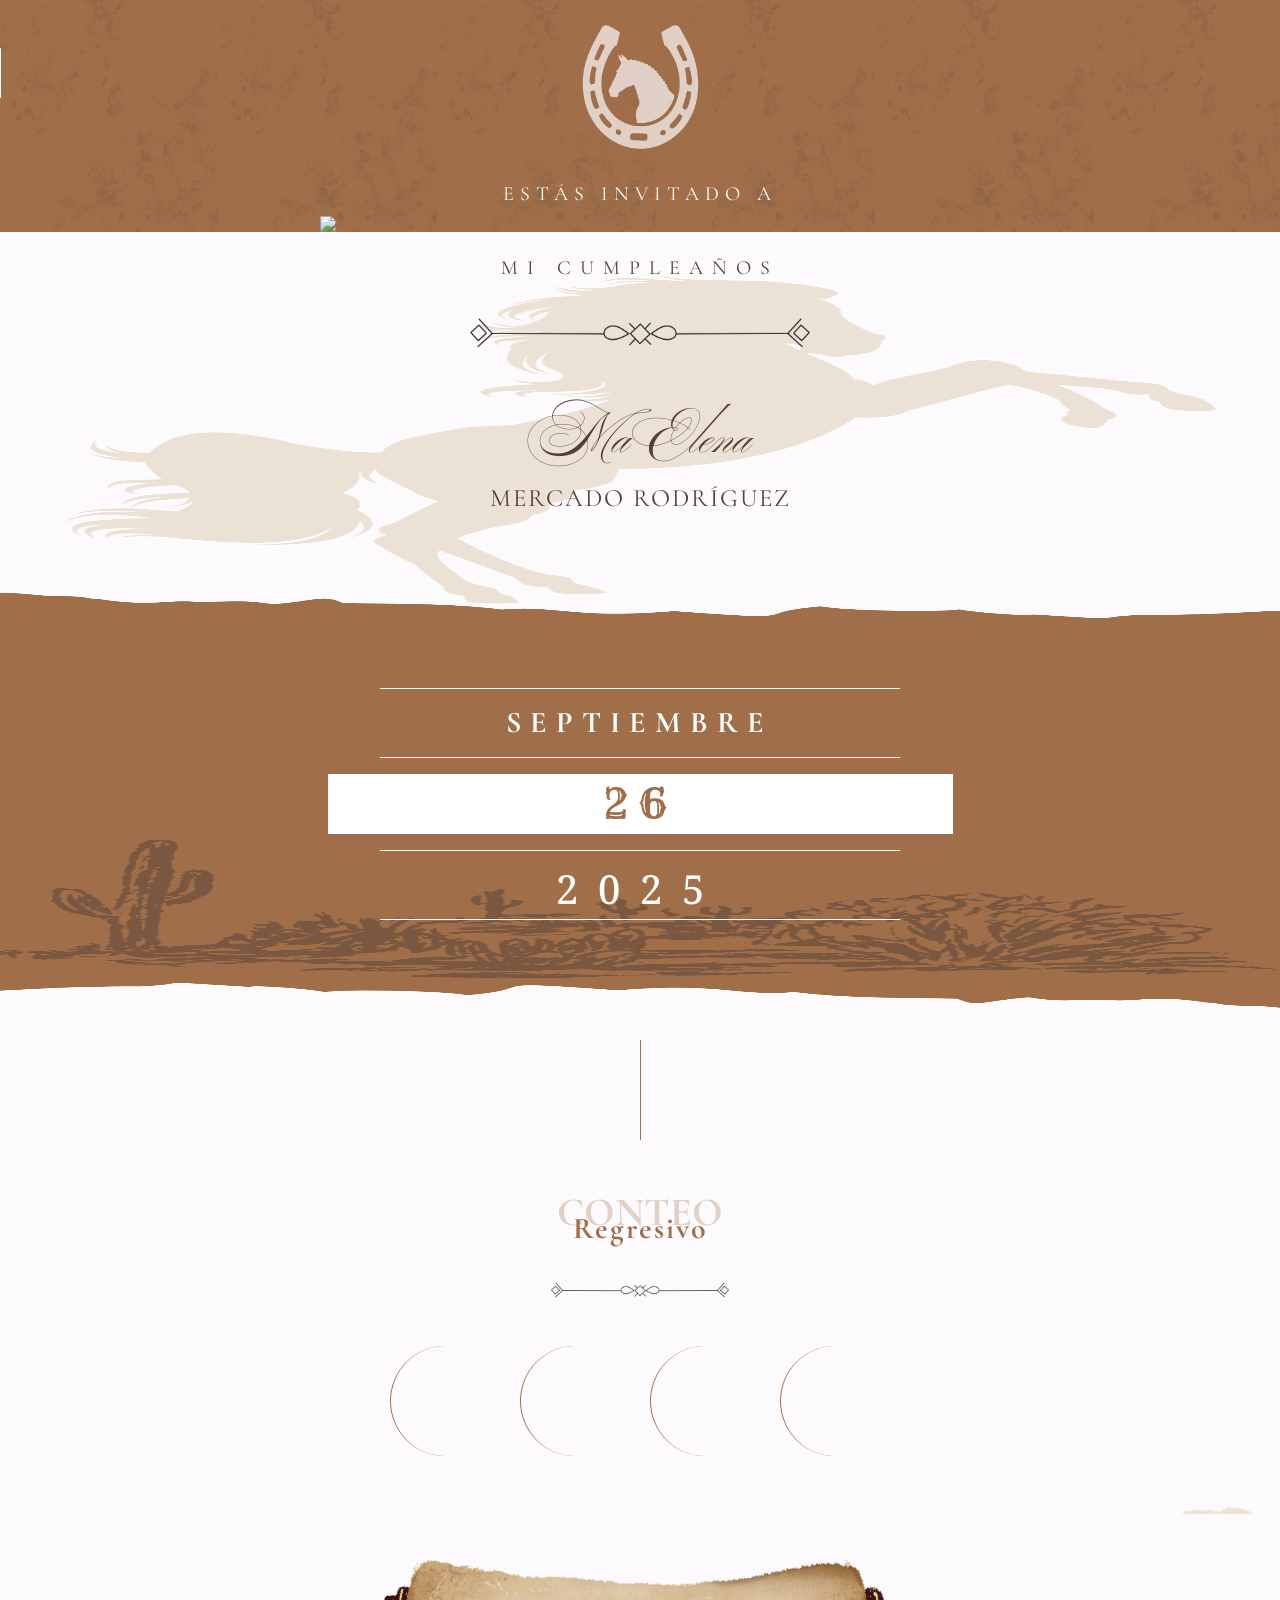
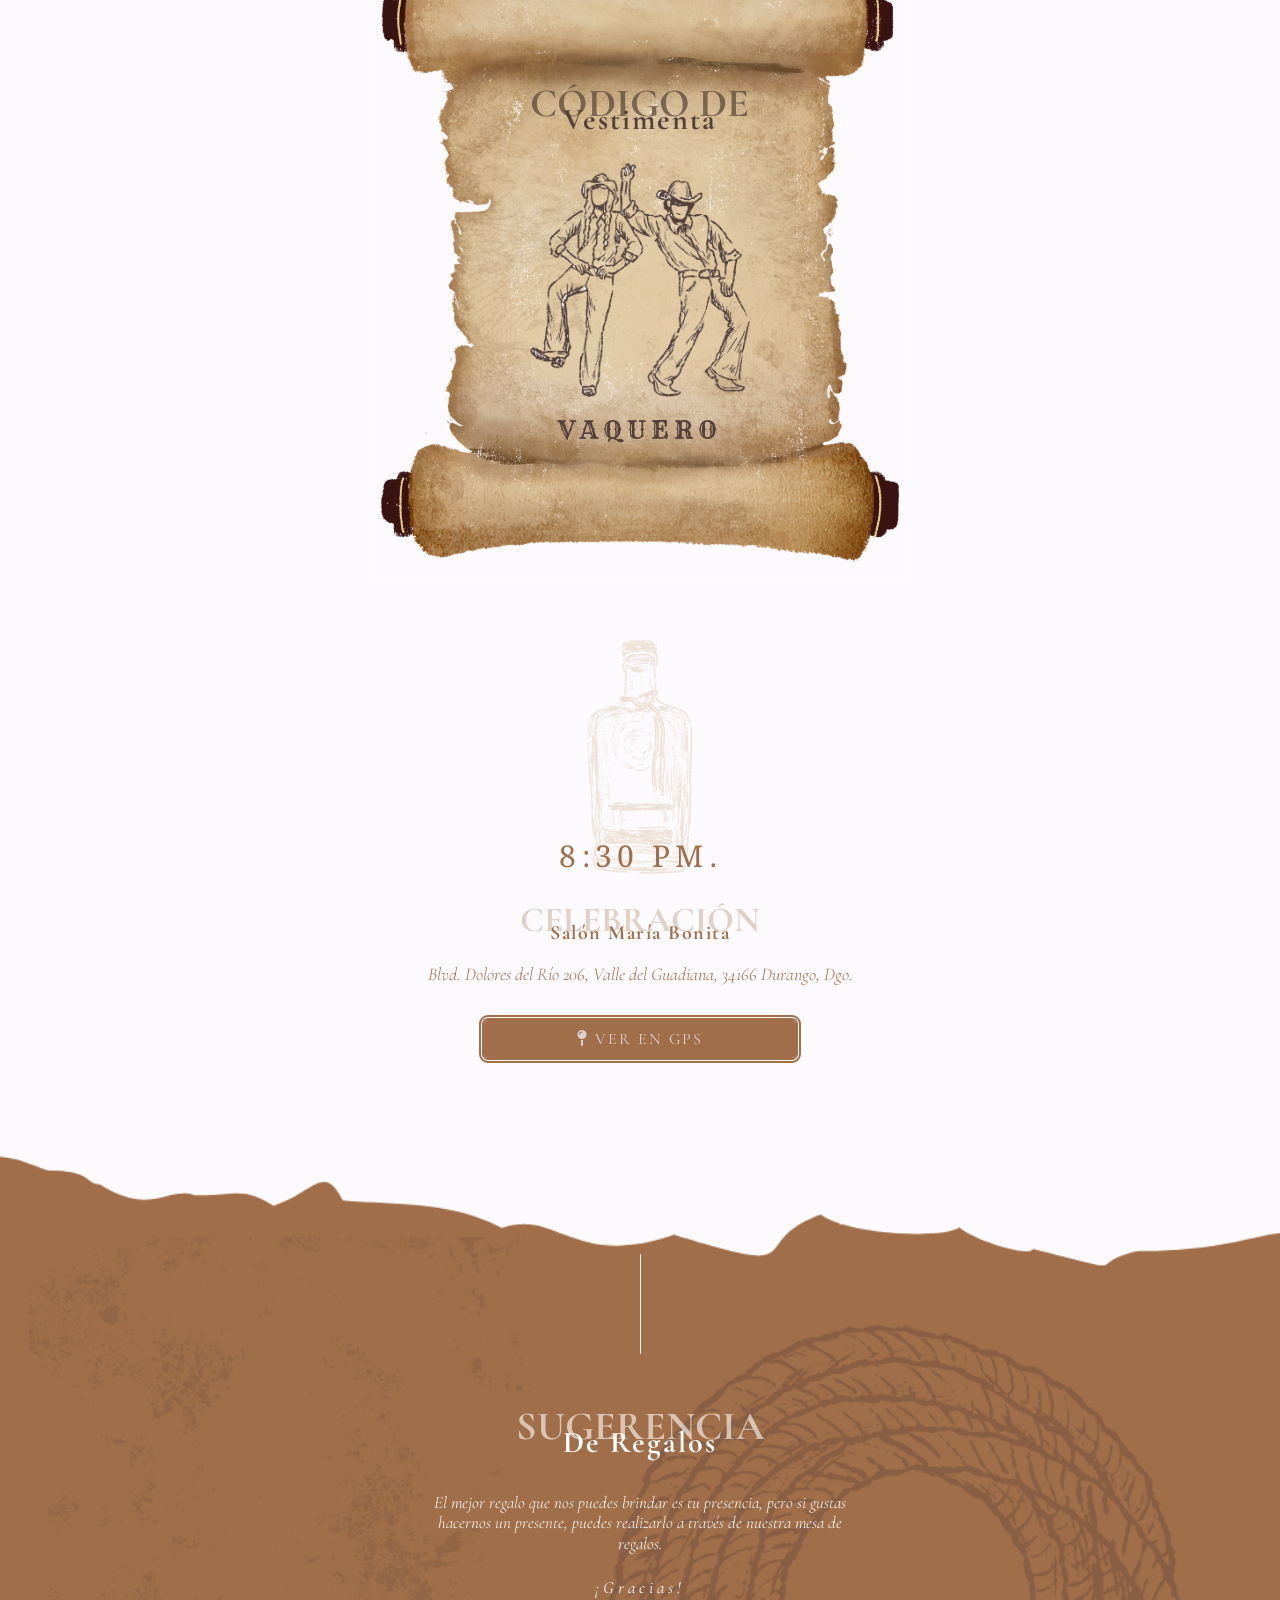
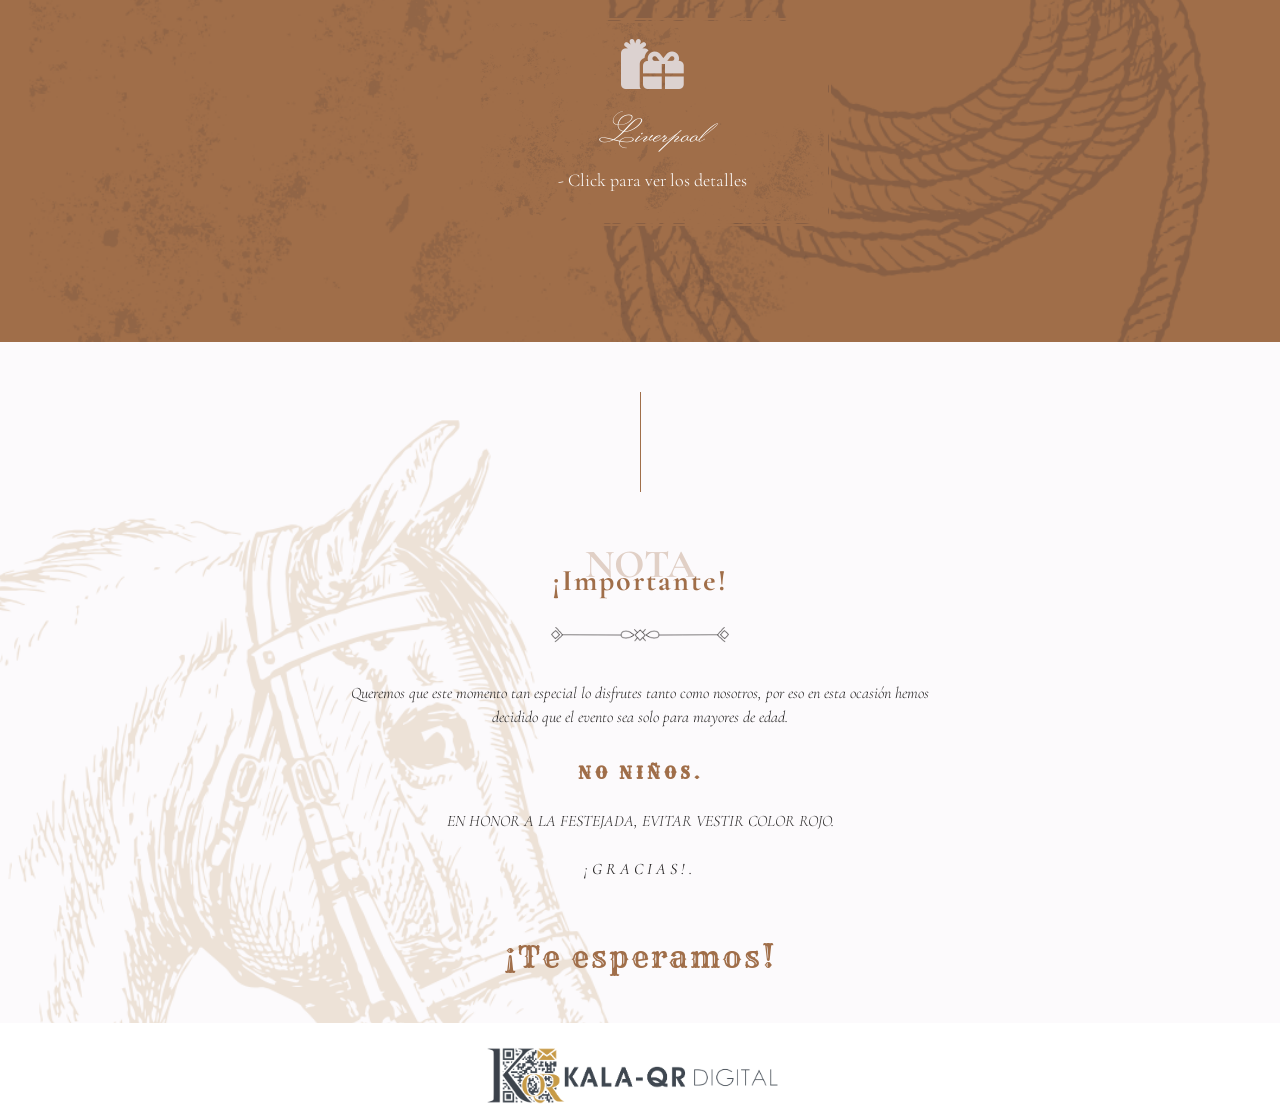
==== inicio.html @ 60b9a6ad "Add files via upload" ====
<!DOCTYPE html>
<html lang="en">
<head>
	<meta charset="UTF-8">
    <meta http-equiv="X-UA-Compatible" content="IE=edge">
    <meta name="viewport" content="width=device-width, initial-scale=1.0">
     <noscript>
            <meta http-equiv="refresh" content="60">
        </noscript>
        <meta name="description" content="Te invitamos a ser parte de este momento tan especial."/>
        <meta property="og:locale" content="es_ES"/>
        <meta property="og:type" content="website"/>
        <meta property="og:title" content="Ma Elena Mercado Rodríguez - ¡MI CUMPLEAÑOS!"/>
        <meta property="og:description" content="Te invitamos a ser parte de este momento tan especial."/>
        <meta property="og:url" content="https://mis-xv.github.io/demoLyaHernandez/inicio.html"/>
        <meta property="article:modified_time" content="2023-02-19T17:24:46+00:00"/>
        <meta property="og:image" content="https://mis-xv.github.io/demoLyaHernandez/img/portadaMensaje.jpg"/>
        <meta property="og:image:width" content="1080"/>
        <meta property="og:image:height" content="1080"/>
        <meta property="og:image:type" content="image/jpeg"/>
        
         <script type="application/ld+json" class="yoast-schema-graph">
            {
      "@context": "https://schema.org",
      "@graph": [
          {
              "@type": "Organization",
              "@id": "https://mis-xv.github.io/demoLyaHernandez/inicio.html/#/schema/Organization/1",
              "name": "Ma Elena Mercado Rodríguez - ¡MI CUMPLEAÑOS!",
              "url": "https://mis-xv.github.io/demoLyaHernandez/inicio.html",
              "sameAs": [
              ],
              "logo": {
                  "@type": "ImageObject",
                  "@id": "https://mis-xv.github.io/demoLyaHernandez/img/portadaMensaje.jpg",
                  "url": "https://mis-xv.github.io/demoLyaHernandez/img/portadaMensaje.jpg",
                  "contentUrl": "https://mis-xv.github.io/demoLyaHernandez/img/portadaMensaje.jpg",
                  "width": 1080,
                  "height": 1080,
                  "caption": "Example Image"
              },
              "image": {
                  "@id": "https://mis-xv.github.io/demoLyaHernandez/img/portadaMensaje.jpg"
              }
          },
          {
              "@type": "WebSite",
              "@id": "https://mis-xv.github.io/demoLyaHernandez/inicio.html/#/schema/WebSite/1",
              "url": "https://mis-xv.github.io/demoLyaHernandez/inicio.html",
              "name": "Ma Elena Mercado Rodríguez - ¡MI CUMPLEAÑOS!",
              "publisher": {
                  "@id": "https://mis-xv.github.io/demoLyaHernandez/inicio.html/#/schema/Organization/1"
              },
              "potentialAction": {
                  "@type": "SearchAction",
                  "target": "https://mis-xv.github.io/demoLyaHernandez/inicio.html/?s={search_term_string}",
                  "query-input": "required name=search_term_string"
              }
          },
          {
              "@type": "WebPage",
              "@id": "https://mis-xv.github.io/demoLyaHernandez/inicio.html",
              "url": "https://mis-xv.github.io/demoLyaHernandez/inicio.html",
              "inLanguage": "es",
              "name": "Example Page",
              "isPartOf": {
                  "@id": "https://mis-xv.github.io/demoLyaHernandez/inicio.html/#/schema/WebSite/1"
              },
              "about": {
                  "@id": "https://mis-xv.github.io/demoLyaHernandez/inicio.html/#/schema/Organization/1"
              },
              "datePublished": "2015-09-14T08:13:22+00:00",
              "dateModified": "2019-03-28T12:46:37+00:00",
              "description": "Te invitamos a ser parte de este momento tan especial."
          }
      ]
  }
        </script>

<link href="https://unpkg.com/aos@2.3.1/dist/aos.css" rel="stylesheet">
         <link rel="alternate" type="application/rss+xml" title=" &raquo; Feed" href="https://mis-xv.github.io/demoLyaHernandez/inicio.html/feed/"/>
        <link rel="alternate" type="application/rss+xml" title=" &raquo; Feed de los comentarios" href="https://mis-xv.github.io/demoLyaHernandez/inicio.html/comments/feed/"/>
<link rel="stylesheet" href="https://cdnjs.cloudflare.com/ajax/libs/font-awesome/6.4.0/css/all.min.css" integrity="sha512-iecdLmaskl7CVkqkXNQ/ZH/XLlvWZOJyj7Yy7tcenmpD1ypASozpmT/E0iPtmFIB46ZmdtAc9eNBvH0H/ZpiBw==" crossorigin="anonymous" referrerpolicy="no-referrer" />
    <link
        rel="stylesheet"
        href="https://cdn.jsdelivr.net/npm/swiper@9/swiper-bundle.min.css"
        />
    <script src="https://ajax.googleapis.com/ajax/libs/jquery/1.11.3/jquery.min.js"></script>
    <link rel="stylesheet" href="https://stackpath.bootstrapcdn.com/bootstrap/4.2.1/css/bootstrap.min.css" integrity="sha384-GJzZqFGwb1QTTN6wy59ffF1BuGJpLSa9DkKMp0DgiMDm4iYMj70gZWKYbI706tWS" crossorigin="anonymous">
    <link rel="stylesheet" href="css/demo001.css">
    <script src="js/scrollreveal.js"></script>
    <script src="https://kit.fontawesome.com/9b95a5c077.js" crossorigin="anonymous"></script>
    <link href="https://fonts.googleapis.com/css2?family=Atma:wght@300&family=Cormorant:wght@300&family=Galada&family=Katibeh&family=Meera+Inimai&family=Pinyon+Script&family=Rouge+Script&family=Waterfall&display=swap" rel="stylesheet">
    
<link href="https://fonts.googleapis.com/css2?family=Adamina&family=Anek+Kannada:wght@500&family=Cormorant+Garamond:wght@300;500&family=Crete+Round&family=Dancing+Script:wght@700&family=La+Belle+Aurore&family=Maitree:wght@500&family=Nunito+Sans&family=Sorts+Mill+Goudy&display=swap" rel="stylesheet">

<link href="https://fonts.googleapis.com/css2?family=Alata&family=Archivo&family=Fredoka+One&family=Headland+One&family=Paytone+One&family=Questrial&family=Qwitcher+Grypen:wght@700&family=Righteous&display=swap" rel="stylesheet">
<link href="https://fonts.googleapis.com/css2?family=Abril+Fatface&family=Arizonia&family=Cinzel+Decorative&family=Cormorant+Garamond:wght@500&family=Dancing+Script&family=EB+Garamond&family=Noto+Sans+Tagbanwa&family=Noto+Serif+Khojki:wght@700&family=Open+Sans:wght@300&family=Pacifico&display=swap" rel="stylesheet">
<link href="https://fonts.googleapis.com/css2?family=Anuphan&family=Mr+De+Haviland&family=Playfair+Display:ital@1&family=Prata&display=swap" rel="stylesheet">
<link href="https://fonts.googleapis.com/css2?family=Monsieur+La+Doulaise&family=Philosopher:ital,wght@0,400;0,700;1,400;1,700&display=swap" rel="stylesheet">
<link href="https://fonts.googleapis.com/css2?family=Monsieur+La+Doulaise&family=Mrs+Saint+Delafield&family=Philosopher:ital,wght@0,400;0,700;1,400;1,700&display=swap" rel="stylesheet">
<link href="https://fonts.googleapis.com/css2?family=Cormorant+Garamond:ital,wght@0,300;0,400;0,500;0,600;0,700;1,300;1,400;1,500;1,600;1,700&display=swap" rel="stylesheet">
<link href="https://fonts.googleapis.com/css2?family=Bodoni+Moda+SC:ital,opsz,wght@0,6..96,400..900;1,6..96,400..900&family=Noto+Serif+Display:ital,wght@0,100..900;1,100..900&family=Noto+Serif+JP:wght@200..900&family=Playfair+Display:ital,wght@0,400..900;1,400..900&display=swap" rel="stylesheet">
<link href="https://fonts.googleapis.com/css2?family=Allura&family=Ballet:opsz@16..72&family=Bodoni+Moda+SC:ital,opsz,wght@0,6..96,400..900;1,6..96,400..900&family=Libre+Baskerville:ital,wght@0,400;0,700;1,400&family=Monsieur+La+Doulaise&family=Noto+Serif+Display:ital,wght@0,100..900;1,100..900&family=Noto+Serif+JP:wght@200..900&family=Parisienne&family=Playfair+Display:ital,wght@0,400..900;1,400..900&family=Rubik+Mono+One&family=Russo+One&family=Sigmar&display=swap" rel="stylesheet">
<link href="https://fonts.googleapis.com/css2?family=Allura&family=Anton&family=Ballet:opsz@16..72&family=Bodoni+Moda+SC:ital,opsz,wght@0,6..96,400..900;1,6..96,400..900&family=Esteban&family=Kapakana:wght@300..400&family=Libre+Baskerville:ital,wght@0,400;0,700;1,400&family=Monsieur+La+Doulaise&family=Montserrat+Alternates:ital,wght@0,100;0,200;0,300;0,400;0,500;0,600;0,700;0,800;0,900;1,100;1,200;1,300;1,400;1,500;1,600;1,700;1,800;1,900&family=Montserrat:ital,wght@0,100..900;1,100..900&family=Nothing+You+Could+Do&family=Noto+Serif+Display:ital,wght@0,100..900;1,100..900&family=Noto+Serif+JP:wght@200..900&family=Parisienne&family=Playfair+Display:ital,wght@0,400..900;1,400..900&family=Playfair:ital,opsz,wght@0,5..1200,300..900;1,5..1200,300..900&family=Rubik+Mono+One&family=Russo+One&family=Rye&family=Sigmar&family=WindSong:wght@400;500&display=swap" rel="stylesheet">


   
<script>
  
</script>

	<title>Ma Elena Mercado Rodríguez - ¡MI CUMPLEAÑOS!</title>
	 <link rel="shortcut icon" href="img/CODIGO LOGOTIPO.png"/>
</head>
<!--<body>
    <div class="row justify-content-center">
    <h1 class='desactivado col-11 text-center' ><li class='mr-1 far fa-times-circle'></li>DESACTIVADO TEMPORALMENTE<li class='ml-1 far fa-tired'></li>
        </h1> 
</div>-->
<body translate="no" style="" >
<!--<div class="loader_bg">
    <div class="loader"><img class="col-12 col-lg-9" src="img/xv.png"></div>
     <div class="progress">
        <div class="loading-bar indeterminate" ng-style="{'background-color': view.code.color1 || view.color1}"></div>
    </div>
</div>-->


 <div class="row justify-content-center" style="margin:0 auto; background-size: contain; background-repeat: repeat; background-image: url(img/fondo10.png);  position: relative;" id="nombres2">
                        <div class="vl mt-5"></div>
                           <div class="row justify-content-center" style="margin:0 auto;">
                        <img class="text-center col-3 col-md-2 mt-3 mb-0 ornamenta" style="opacity:.7" src="img/icono.png" > 
                    </div>
                        <h4 class='nuestraBoda col-12 col-lg-12 mt-4 text-center text-white' style="letter-spacing:6px" id="barraFria"><b>ESTÁS INVITADO A </b></h4>
        
    </div>   
<img class="nombres2" id="" style="margin-top: -90px; z-index: 99999999;" src="img/portada19.png" >

<div class="portada"  style="background-size: 100% 100%; background-repeat: repeat; background-image: url(img/fondo9.png);  position: relative; height: 400px;">
    
    <div class="container"  >
                    <div class="row justify-content-center" style="margin: 0 auto" >
                        <h4 class='nuestraBoda col-12 col-lg-12 mt-4 mb-0 text-center' id="barraFria" style="color:#544038"><b>MI CUMPLEAÑOS </b></h4>
                        <div class="text-center "> 
        <img class="text-center col-6 col-md-4 mt-3 mb-4 ornamenta" src="img/ornamenta.png" > 
    </div>
                         <h5 class='nombres col-12 col-lg-5 text-center' style="margin-top: 10px; letter-spacing: 0px; color: #544038;">Ma Elena</h5>
                         <h4 class='nuestraBoda col-12 col-lg-12 mt-2 mb-5 text-center' id="barraFria" style="color:#544038; font-size: 25px; letter-spacing: 2px; font-weight: 700<;"><b>MERCADO RODRÍGUEZ </b></h4>
                     </div>
                         </div> 
                </div>     <!-- <h5 class='nombres col-lg-12 text-center' >Lya Hernández</h5> -->
                         
                     
              

                   
        

       
        
<section class="cuando col-12 mb-0" style="background-size: 100% 100%; background-repeat: no-repeat; background-image: url(img/fondo6.png);  position: relative; margin-top: -40px; " > 
  
<!--<h3 class='estasinvitado col-12 col-lg-12 mt-0 mb-2 text-center'>¡Estás Invitado!</h3> -->
<br>
        
        
         <br><br>

           <div class="row justify-content-center" style="margin:0 auto;">
                        <h5 class='mes col-10 col-md-5  mt-4 text-center' >SEPTIEMBRE</h5> 
                    </div>
                    <div class="row justify-content-center" style="margin:0 auto;">
                            <h5 class='dia col-11 col-md-6 mt-2 text-center' style="color:#a06e49" data-target="26" >26</h5>
                    </div> 
                    <div class="row justify-content-center" style="margin:0 auto;">
                        <h5 class='año col-10 col-md-5 mt-2 mb-5 text-center' >2025</h5>

          
</div>
         <br><br>
<!--<div class="row justify-content-center mt-5 sticky-top" style="margin:0 auto;">
            <div class="playpause mb-0 mt-0 " onclick="PlayAudio()"  >
                <div class="button" ></div>

            </div>  
            <audio id="musica1" volume="80" loop> 
                <source src="musica/musica.mp3" type="audio/mpeg">
            </audio>
        </div>     -->
     </section>
     <section class="cuando col-12 mb-0" style="background-size: 100%; background-repeat: no-repeat; background-image: url(img/fondo12.png);  position: relative; margin-top: 0px;" >    
         <div class="row justify-content-center" style="margin: 0 auto;">
                         <div class="vl2 mt-4"></div>
         <h5 class='dondeyCuando2  col-lg-12 mt-5 text-center ' >CONTEO</h5> 
         <h5 class='dondeyCuando  col-lg-12 text-center mt-0' >Regresivo</h5>
     </div>
        
         
    
      
        <div class="text-center "> 
        <img class="text-center col-4 col-md-2 mt-3 mb-4 ornamenta" src="img/ornamenta.png" > 
    </div>

    
        <div class="row justify-content-center" style="margin: 0 auto;"> 
        <div class="col-12 text-center mb-5" id="cuenta"></div> 
        
    </div>
      
        
</section>



 <div class="container col-11 col-md-5 evitarDress mb-5"   > 
 <br><br> <br><br>
        <div class="row justify-content-center" style="margin: 0 auto;"> 
        
            <h5 class='dondeyCuando2  col-lg-12 mt-5 text-center' style="opacity:.7; color: #544038;" >CÓDIGO DE</h5> 
            <h5 class='dondeyCuando  col-lg-12 text-center mt-0 'style="color: #544038;"  >Vestimenta</h5>

             <img class="codigo col-8 col-md-6 mt-2" style="" src="img/vestimenta2.png" > 
       <h5 class='formal col-7 col-lg-12 mt-2 mb-5 text-center' >VAQUERO</h5>
          
    </div>
</div>





<div class="invitado col-12 mb-0 mt-0" style=""> 
    
     
        
       <!-- <div class="row justify-content-center mt-5" style="width:100%; margin:0 auto;"> 

                         <div class="linea2 col-3">&nbsp;</div>
                         <h5 class='dondeyCuando ' >¿Dónde?</h5> 
                         <div class="linea2 col-3">&nbsp;</div>
                     </div>
                     <div class="text-center "> 
        <img class="text-center col-4 col-md-4 mt-2 mb-4" src="img/ornamenta.png" > 
    </div>
        <div class="row justify-content-center mt-4" style="margin: 0 auto;">

                <img class="col-4 col-md-2" id="" style="opacity: .4; margin-bottom: -40px;" src="img/ceremonia.png" > 
                <p class='hora col-12 col-lg-12 mt-2 text-center' >6:00 PM.</p>
         <h5 class='dondeycuandotitulo  col-lg-12 mt-4 text-center ' >CEREMONIA </h5> 
         <h5 class='lugar  col-lg-12 text-center mt-0' >Catedral Basílica Menor</h5>
         <p class='textodondeycuando col-10 col-lg-12 mt-2 mb-4 text-center' >Av. 20 de Noviembre s/n, Zona Centro, 34000 Durango, Dgo.</p>  
          <a href="https://maps.app.goo.gl/rsuniPLtvFZzrE9o9?g_st=iw" class="btn mt-2 col-6 col-md-3 mb-5"><i class="fa fa-map-pin"></i> VER EN GPS</a> 
     </div>-->

     <div class="row justify-content-center mt-0" style="margin: 0 auto;">

                <img class="col-6 col-md-2" id="" style="margin-bottom: -60px;" src="img/recepcion.png" > 
                <p class='hora col-12 col-lg-12 mt-2 text-center' >8:30 PM.</p>
         <h5 class='dondeycuandotitulo  col-lg-12 mt-4 text-center ' >CELEBRACIÓN </h5> 
         <h5 class='lugar  col-lg-12 text-center mt-0' >Salón María Bonita</h5>
         <p class='textodondeycuando col-10 col-lg-12 mt-2 mb-4 text-center' >Blvd. Dolores del Río 206, Valle del Guadiana, 34166 Durango, Dgo.</p>  
             <a href="https://maps.app.goo.gl/oNBQvEkYQNWNryfM7?g_st=ic" class="btn mt-2 col-6 col-md-3 mb-5"><i class="fa fa-map-pin"></i> VER EN GPS</a>  
     </div>

<br><br>
        

       
</div>


 
    <section class="cuando col-12 mb-0 " style="background-size: cover; background-repeat: repeat; background-image: url(img/fondo7.png);  position: relative;" > 
        
<div class="row justify-content-center mt-0" style="margin: 0 auto;">
                         <div class="vl3 text-white" style="margin-top: 100px; color: white;"></div>
         <h5 class='dondeyCuando2  col-lg-12 mt-5 text-center text-white' style="opacity:.6" >SUGERENCIA </h5> 
         <h5 class='dondeyCuando  col-lg-12 text-center mt-0 text-white' >De Regalos</h5>
     
        </div>
    


<section class="cuando col-12 mb-0 " style="background-color:transparent;" > 
<div class="row justify-content-center mt-0" style="margin: 0 auto;">
    <div class="row justify-content-center" style="margin:0 auto;">
    <h2 class="respetuosamente col-11 col-md-6 mt-4 text-center text-white" id="regalos">El mejor regalo que nos puedes brindar es tu presencia, pero si gustas hacernos un presente, puedes realizarlo a través de nuestra mesa de regalos.</h2>
</div>

    <h2 class="respetuosamente col-12 col-lg-12 mt-3 text-center mb-4 text-white" style="letter-spacing: 4px;"><b>¡Gracias!</b></h2>


    <div class="card mt-0 mt-md-0 ml-md-4 mb-5">
        <div class="front">
            <div class="row justify-content-center" style="margin:0 auto;" id="regalos">
                <p id="amazonliverpool" style="font-size: 50px; color:#dcd2d0;" class="text-center mt-0 col-12"><i class="fas fa-gifts"></i></p> 
                <h5 class='col-12 col-md-12 text-center mt-0' style="color:#fff;  font-family: 'Monsieur La Doulaise', cursive; font-weight: 400; font-style: normal; margin-top:10px; font-size:30px">Liverpool</h5>   
        
                <h5 class=' col-12 col-md-12 mt-0 text-center mb-4' style="color:#fff; font-family: 'Cormorant Garamond', serif; font-weight: 300; font-style: normal; font-size:18px;"  >- Click para ver los detalles</h5>
            </div>
        </div>
        <div class="back">
             <div class="row justify-content-center" style="margin:0 auto;" id="regalos">
               <h5 class=' col-12 col-md-12  text-center mt-4' style="color:#745660; font-family: 'Arapey', serif; 
  font-style: normal; font-size:20px; letter-spacing: 2px;"  >Código: 51963395</h5>
               <h5 class=' col-12 col-md-12 mt-0 text-center mb-4' style="color:#000; font-family: 'Cormorant Garamond', serif; font-weight: 300; font-style: normal; font-size:17px;"  >- Da click en el siguiente botón para ver las sugerencias de regalos.</h5>
               <a href="https://mesaderegalos.liverpool.com.mx/milistaderegalos/51963395" class="btnComoLlegar btn-dark col-8 mb-4" style="letter-spacing: 2px;">VER REGALOS</a>
            </div>
        </div>
    </div>

    

</div>
       <br><br><br>
 </section>
</section>
                    


       
<section class="cuando col-12 mb-0 "style="background-size: cover; background-repeat: repeat; background-image: url(img/fondo15.png);  position: relative; margin-top: -50px; z-index: -999;"> 
    <div class="row justify-content-center mt-0" style="margin: 0 auto;">
                         <div class="vl2" style="margin-top: 100px;"></div>
         <h5 class='dondeyCuando2  col-lg-12 mt-5 text-center ' >NOTA </h5> 
         <h5 class='dondeyCuando  col-lg-12 text-center mt-0 ' >¡Importante!</h5>
      <div class="text-center "> 
        <img class="text-center col-4 col-md-2 mt-2 mb-4" src="img/ornamenta.png" > 
    </div>
</div>



        <div class="row justify-content-center mt-0" style="margin: 0 auto;">
            <div class="row justify-content-center" style="margin:0 auto;">
         <p class='tespero col-11 col-md-6 mt-0 mb-4 text-center' style="font-size: 16px; color:#252323; font-family: 'Cormorant Garamond', serif; font-weight: 300;
  font-style: italic;">Queremos que este momento tan especial lo disfrutes tanto como nosotros, por eso en esta ocasión hemos decidido que el evento sea solo para mayores de edad.</p> 
         <p class='tespero col-12 col-lg-12 mt-2 mb-4 text-center' style="font-size: 30px; letter-spacing: 4px; font-size: 16px; color:#a06e49; font-family: 'Rye', serif; font-weight: 400; font-style: normal;"><b>NO NIÑOS.</b></p> 

  <p class='tespero col-11 col-md-6 mt-0 mb-4 text-center' style="font-size: 16px; color:#252323; font-family: 'Cormorant Garamond', serif; font-weight: 300;
  font-style: italic;">EN HONOR A LA FESTEJADA, EVITAR VESTIR COLOR ROJO.</p>
  <p class='tespero col-12 col-lg-12 mt-0 mb-5 text-center' style="font-size: 20px; letter-spacing: 4px; font-size: 16px; color:#252323; font-family: 'Cormorant Garamond', serif; font-weight: 300;
  font-style: italic;"><b>¡GRACIAS!.</b></p>
  <h4 class='dondeyCuando col-12 col-lg-12 text-center mb-5' style="font-family: 'Rye', serif; font-weight: 400; font-style: normal;">¡Te esperamos!</h4> <br><br>    
       <!--  <h5 class='col-11 col-lg-12 mt-4 mb-4 text-center' style="color:#000; letter-spacing: 3px; font-family: 'Cormorant Garamond', serif;"><i class="bi bi-bank" style="color:#000;" ></i>ESTE ES TU PASE DE ENTRADA</h5> -->
     </div>   
   <!--<h6 class='familiaboleto col-11 text-center col-md-7' >Invitación para:</h6> 
    <div class="container col-9 col-md-6 boletos mb-4"  style="background-color:#fff; margin-top:-7px;"> 
        <div class="justify-content-center mb-2"><br>
          
            <!--<h5 class='apellidos col-12 col-lg-12 mt-3 text-center' >XXXXXXXX</h5>-->
           <!-- <i class=" fa fa-group mr-2" style="color:#745660; font-size:60px; opacity: .1;" ></i>
            <h4 class='invitacionpara col-12 col-lg-12 text-center' >4 PERSONAS</h4>
            <!--<h5 class='numMesa col-12 col-lg-12 mt-4 text-center' >Número de mesa:</h5> 
              <h5 class='numeroPerMes col-12 col-lg-12 mt-2 text-center' >10</h5>-->
           <!-- <i class=" mb-2 fas fa-ticket-alt mt-4 mb-4" style="font-size: 30px; color:#745660"></i>
                <div class="text-center "> -->
        
    </div>
        </div>
    
</div></div>
    <!--<div class="row justify-content-center" style="margin:0 auto;">
            <h2 class="respetuosamente col-9 col-md-4 mt-4 mb-5 text-center" >Respetuosamente te pedimos no invitar a personas que no son parte de los boletos asignados ¡Gracias!</h2><br><br>-->
</div>
</section>
<!--<section class="cuando col-12 mb-0 " style="background-size: 100%; background-repeat: repeat; background-image: url(img/fondo16.png);  position: relative;" > 
<div class="row justify-content-center" style="margin:0 auto;">
    <p id="icono mt-5" style="font-size: 70px; color:#a06e49; opacity: .2; margin-bottom: -45px; "><i class="fas fa-calendar-check"></i></p>
    </div> 
      <div class="row justify-content-center " style="width:100%; margin:0 auto;"> 

                         <div class="linea col-2">&nbsp;</div>
                         <h5 class='dondeyCuando' style=" font-family: 'Rye', serif; font-weight: 400; font-style: normal;" >RSVP</h5> 
                         <div class="linea col-2">&nbsp;</div>
                    
                    <div class="text-center "> 
                            <img class="text-center col-5 col-md-2 mt-3 mb-4 ornamenta" src="img/ornamenta.png" > 
                     </div>
    </div>

<div class="row justify-content-center" style="margin:0 auto;">
<h2 class="respetuosamente col-11 col-md-6 mt-3 text-center">Nos gustaría pudieras asistir y compartir con nosotros este día tan especial. Te rogamos nos pudieras confirmar tu asistencia antes del <b>15 DE ABRIL DE 2026 </b>y apoyarnos con tu nombre para asignar tus lugares.</h2>
</div>
</div>  
 <div class="row justify-content-center " style="margin: 0 auto">  
<br>

<p id="whatsllamada" class='textoasistencia col-5 col-md-4 mb-0 mt-2 ml-1 text-center mt-5' style="font-size: 17px; color:#fff; font-family: 'Cormorant Garamond', serif; font-optical-sizing: auto;
  font-weight: 300; letter-spacing:1px; font-weight: 600; height: 40px; background-color:#a06e49; display: flex;
  align-items: center; justify-content: center; border-radius: 20px 20px 0px 0 ;">Por WhatsApp<p>

    <h4 class='textodondeycuando2 col-9 col-md-8 text-center' style="font-size: 20px; color:#544038; font-family: 'Cormorant Garamond', serif; font-optical-sizing: auto;
  font-weight: 300; letter-spacing:1px; font-weight: 600; height: 70px; background-color:#fff; display: flex;
  align-items: center; justify-content: center; border-radius: 20px 0px 20px 0px ; -webkit-box-shadow: 24px 0px 23px 3px rgba(0,0,0,0.16); -moz-box-shadow: 24px 0px 23px 3px rgba(0,0,0,0.16); box-shadow: 24px 0px 23px 3px rgba(0,0,0,0.16); text-decoration:none;" ><i class="fa fa-whatsapp mr-2"></i>(618) 203 7550</h4>
   </div>
    <div class=" logos1 row justify-content-center align-items-center mb-3 " style="margin:0 auto" > 
            <a  href="https://wa.me//526182037550?text=¡Hola!%20Gracias%20por%20la%20invitación.%20Confirmo%20mi%20asistencia%20para%20la%20fiesta.%20&#128513;" class="btnWhatsNovios text-center align-items-center col-6 col-md-5" style="">CONFIRMAR</a> 
    </div>
    
<div class="row justify-content-center " style="margin: 0 auto"> 
<p id="whatsllamada" class='textoasistencia col-5 col-md-4 mb-0 mt-2 ml-1 text-center mt-5' style="font-size: 17px; color:#fff; font-family: 'Cormorant Garamond', serif; font-optical-sizing: auto;
  font-weight: 300; letter-spacing:1px; font-weight: 600; height: 40px; background-color:#a06e49; display: flex;
  align-items: center; justify-content: center; border-radius: 20px 20px 0px 0 ;">Por Llamada<p>
     <h4 class='textodondeycuando2 col-9 col-md-8 text-center' style="font-size: 20px; color:#544038; font-family: 'Cormorant Garamond', serif; font-optical-sizing: auto;
  font-weight: 300; letter-spacing:1px; font-weight: 600; height: 70px; background-color:#fff; display: flex;
  align-items: center; justify-content: center; border-radius: 20px 0px 20px 0px ; -webkit-box-shadow: 24px 0px 23px 3px rgba(0,0,0,0.16); -moz-box-shadow: 24px 0px 23px 3px rgba(0,0,0,0.16); box-shadow: 24px 0px 23px 3px rgba(0,0,0,0.16); text-decoration:none;"><i class="fas fa-phone-alt mr-2"></i>(618) 203 7550</h4>
  </div>
   <div class=" logos1 row justify-content-center align-items-center mb-3 " style="margin: 0 auto"> 
            <a  href="tel:6182037550" class="btnWhatsNovios text-center align-items-center col-6 col-md-5" style="">LLAMAR</a> 
    </div>
   

  
  <!--<h2 class="respetuosamente col-12 col-lg-12 mt-5 mb-5 text-center" style="font-size: 23px; color:#000;  font-family: 'Cormorant Garamond', serif;">Recuerda que para accesar al evento deberás mostrar tu invitación digital y mencionar tu nombre de invitado.</h2>-->
 <!--<p class='textoasistencia col-12 col-lg-12 mb-4 mt-4 text-center text-dark' >¿Dudas sobre nuestro evento? Puedes pedir información a través de nuesto chat de WhatsApp.<p> 
         <div class=" logos1 row justify-content-center align-items-center mb-5" style="margin:0 auto;" > 
            <a href="https://wa.me//526181797339?text=¡Hola!%20Tengo%20una%20duda%20sobre%20el%20evento.&#128513" class="btnWhats text-center align-items-center col-6 col-md-3" style="border-color: #25D366; border-width:4px; border-radius: 7px"><b><i class="fa fa-whatsapp mr-1"></b></i> WhatsApp</a> 
    </div>  <br>

</b></a>

    <h4 class='dondeyCuando col-12 col-lg-12 text-center ' >¡Te esperamos!</h4> <br><br>  
     </div></p></p></section> --->
<div class="row justify-content-center" style="background-color: white">
               
                            
                 <img class="col-8 col-lg-3 mb-3 mt-4" src="img/logotipoConCodigo.png">     
        </div> 
        
    <a href="javascript:void(0);" id="scroll" title="Scroll to Top" style="display: none; z-index:9999">Top<span></span></a>
</a> 

   <div id="particles-js"></div>

    <script src="js/particles.min.js"></script>
   
               
    </script>



	<!-- JavaScript -->
    <script src="https://code.jquery.com/jquery-3.3.1.slim.min.js" integrity="sha384-q8i/X+965DzO0rT7abK41JStQIAqVgRVzpbzo5smXKp4YfRvH+8abtTE1Pi6jizo" crossorigin="anonymous"></script>
    <script src="https://cdnjs.cloudflare.com/ajax/libs/popper.js/1.14.6/umd/popper.min.js" integrity="sha384-wHAiFfRlMFy6i5SRaxvfOCifBUQy1xHdJ/yoi7FRNXMRBu5WHdZYu1hA6ZOblgut" crossorigin="anonymous"></script>
	<script src="https://stackpath.bootstrapcdn.com/bootstrap/4.2.1/js/bootstrap.min.js" integrity="sha384-B0UglyR+jN6CkvvICOB2joaf5I4l3gm9GU6Hc1og6Ls7i6U/mkkaduKaBhlAXv9k" crossorigin="anonymous"></script>
    <script src="js/demo001.js"></script>
    <script src="https://ajax.googleapis.com/ajax/libs/jquery/1.11.3/jquery.min.js"></script>
    <script src="js/simplyCountdown.min.js"></script>
    <script src="js/countdown.js"></script>
  <script src="//maps.googleapis.com/maps/api/js"></script>
  <script src="js/script.js"></script>
  <script src="https://cdn.jsdelivr.net/npm/swiper@9/swiper-bundle.min.js"></script>
  <script src="https://unpkg.com/aos@2.3.1/dist/aos.js"></script>

    <script>
      
    </script>
    <script>
        var swiper = new Swiper(".mySwiper", {
            effect: "coverflow",
            grabCursor: true,
            centeredSlides: true,
            slidesPerView: "auto",
            loop: true,
            coverflowEffect: {
                depth:800,
                modifer:1,
                slidesShadows:true,
                rotate:0,
                stretch:0
            }
        }) 
    </script>

<script>
    // Detectar el scroll y cambiar clases al <body>
    window.addEventListener('scroll', () => {
      const scrollY = window.scrollY;
      document.body.classList.remove('scroll-1', 'scroll-2', 'scroll-3');

      if (scrollY > 100 && scrollY <= 300) {
        document.body.classList.add('scroll-1');
      } else if (scrollY > 300 && scrollY <= 600) {
        document.body.classList.add('scroll-2');
      } else if (scrollY > 600) {
        document.body.classList.add('scroll-3');
      }
    });
  </script>

<script>

     function bloquear(){
         nombre = document.getElementById("nombres").value;
         apellidos = document.getElementById("telefono").value;
         mensaje = document.getElementById("mensaje").value;
        //la condición
        if (nombre.length == 0 || apellidos.length == 0 ||  mensaje.length == 0) {
            return false;
        }else{
             document.getElementById("loading").style.display = "block";
     document.getElementById("botonForm").style.opacity = 0.7;
     document.getElementById("botonForm").textContent = 'Enviando espere por favor...';
          document.getElementById("botonForm").style.zinicio=-100;
         
      setTimeout(function () {
        document.getElementById("loading").style.display = "none";
        document.getElementById("botonForm").disabled = false;
        
        
        }, 3000);
 }

        }

 
    document.getElementById("respuestaEnviada").style.display = "none";
         let comprobar = "1";
        let scriptURL = 'https://script.google.com/macros/s/AKfycbyE832Z0ZBfuj_sLIqg3kgGrLjIcCslfkywGojX78X73KplE9EkWhsxa0g3ivfkmRc7/exec';
        let form = document.forms['submit-form'];
 
        form.addEventListener('submit', e => {
            e.preventDefault();
            fetch(scriptURL, {
                method: 'POST',
                body: new FormData(form)

            })
            .then((res) => {
                
                console.log(res);
                if(res.status === 200){
                       
                   const myButton = document.getElementById('botonForm');
    myButton.disabled = true;
    myButton.style.opacity = 0.7;
    myButton.textContent = 'Enviando espere por favor...';
 
    //simulación de espera para ejecución de un proceso
    setTimeout(function() {
        console.log('Espera por favor...');
        form.reset();
        alert('Datos enviados correctamente.');
        document.getElementById("form-register").style.display = "none"; 
        document.getElementById("respuestaEnviada").style.display = "block";
        myButton.textContent = 'Enviado';
        myButton.style.opacity = 0;
        myButton.disabled = true;
    }, 3500);
                    
                      
document.getElementById("boletos").disabled=true;
                      document.getElementById("nombres").disabled=true;
                       document.getElementById("telefono").disabled=true;
                        document.getElementById("asistira").disabled=true;
                         document.getElementById("boletos").disabled=true;
                         document.getElementById("mensaje").disabled=true;
                          document.getElementById("botonForm").disabled=true;
    
                }
            })
            .catch((error) => {
                console.error('Error', error.message)
            });
        });

function habilitar(value)
        {
            if(value=="Sí" || value==true)
            {
                // habilitamos
                document.getElementById("boletos").disabled=false;
            }else if(value=="No" || value==false){
                // deshabilitamos
                
                document.getElementById("boletos").disabled=true;
                 $(document).ready(function () {

                $('.asistira" option:2').text("0");

            });
            }
        }
  (function () {
  "use strict";

  // define variables
  var items = document.querySelectorAll(".timeline li");

  // check if an element is in viewport
  // http://stackoverflow.com/questions/123999/how-to-tell-if-a-dom-element-is-visible-in-the-current-viewport
  function isElementInViewport(el) {
    var rect = el.getBoundingClientRect();
    return (
      rect.top >= 0 &&
      rect.left >= 0 &&
      rect.bottom <=
        (window.innerHeight || document.documentElement.clientHeight) &&
      rect.right <= (window.innerWidth || document.documentElement.clientWidth)
    );
  }

  function callbackFunc() {
    for (var i = 0; i < items.length; i++) {
      if (isElementInViewport(items[i])) {
        items[i].classList.add("in-view");
      }
    }
  }

  // listen for events
  window.addEventListener("load", callbackFunc);
  window.addEventListener("resize", callbackFunc);
  window.addEventListener("scroll", callbackFunc);
})();

    
    </script>

</body>
</html>
---- css/demo001.css ----
body{
  color: white;
  background-color:#fcfafc; 
  margin: 0;
}

p{
  margin-bottom: 0px;
  margin-left: : 0px;
  font-size: 1.2rem;
}

img{
  width: 100%;
}
a{
  display: inline-block;
 
  text-decoration: none;

}

h3{
  color:#121D25;
}

ul{
  text-align: center;
  z-index: 99;

  
}
div.row{
   margin-right: 0px;
}

div.container-fluid{
   padding-right: 0px;
}

.portada{


}
.playpause {
  padding: 25px;
  border-radius: 0% 0% 50% 50%;
  background: #a06e49;
  cursor: pointer;
  transition: 0.3s ease-in-out;
  -webkit-box-shadow: -2px 4px 12px 0px rgba(0,0,0,0.54);
-moz-box-shadow: -2px 4px 12px 0px rgba(0,0,0,0.54);
box-shadow: -2px 4px 12px 0px rgba(0,0,0,0.54);
}

.playpause:hover {
  background: #a06e49;

}

.playpause .button {
  width: 20px;
  height: 20px;
  background: #dcd2d0;
  transition: inherit;
  clip-path: polygon(0 0, 50% 25%, 50% 75%, 50% 75%, 50% 25%, 100% 50%, 100% 50%, 0 100%);
}
.playpause .button:hover {
  background: #fff;
  width: 20px;
  height: 20px;
  background: #fff;
  transition: inherit;
  clip-path: polygon(0 0, 50% 25%, 50% 75%, 50% 75%, 50% 25%, 100% 50%, 100% 50%, 0 100%);

}

.playpause.playing .button {
   clip-path: polygon(0 0, 40% 0, 40% 100%, 60% 100%, 60% 0, 100% 0, 100% 100%, 0 100%);
}
.nombres{
 font-family: "Ballet", cursive;
  font-optical-sizing: auto;
  font-weight: 400;
  font-style: normal;
  margin-top:0px;
  margin-bottom: 0px;
  color:#fff;
  font-size: 55px;
  z-index: 9999;


}
/* ----------------------------------------------
  Generated by AnimatiSS
  Licensed under FreeBSD License
  URL: https://xsgames.co/animatiss
  Twitter: @xsgames_
---------------------------------------------- */

.tracking-in-contract{
  animation:tracking-in-contract 1.5s linear both } 
  @keyframes tracking-in-contract{
  0%{letter-spacing:.6em;opacity:0}
  40%{opacity:.6}100%{letter-spacing:normal;
    opacity:1}
  }
.nuestraBoda{
 font-family: "Cormorant Garamond", serif;
  font-optical-sizing: auto;
  font-weight: 300;
  margin-top:0px;
  margin-bottom: 100px;
  color:#52544f;
  font-size: 20px;
  letter-spacing: 9px;

}


.faltan{
 font-family: 'Cormorant Garamond', serif;
  margin-top:120px;
  color:#621132;
  font-size: 25px;

}
#cuenta {
  display: flex;
  flex-wrap: wrap;
  justify-content: center;
}
@media only screen and (max-width: 380px) and (min-width: 320px)  {

.nombres{
font-family: "Ballet", cursive;
  font-optical-sizing: auto;
  font-weight: 400;
  font-style: normal;
  margin-top:0px;
  margin-bottom: 0px;
  color:#fff;
  font-size: 55px;
  z-index: 9999;

}
.nuestraBoda{
 font-family: "Cormorant Garamond", serif;
  font-optical-sizing: auto;
  font-weight: 300;
  margin-top:0px;
  margin-bottom: 100px;
  color:#52544f;
  font-size: 20px;
  letter-spacing: 9px;

}
.portada{

}

#cuenta {
  display: flex;
  flex-wrap: wrap;
  justify-content: center;
}
}

@media (max-width:320px){

.nombres{
font-family: "Ballet", cursive;
  font-optical-sizing: auto;
  font-weight: 400;
  font-style: normal;
  margin-top:0px;
  margin-bottom: 0px;
  color:#fff;
  font-size: 30px;
  z-index: 9999;

}
.nombres2{

}
.nombres3{
font-family: 'Arizonia', cursive;
  margin-top:0px;
  margin-bottom: 0px;
  color:white;
  font-size:30px;
  z-index: 9999;

}
.nuestraBoda{
 font-family: "Cormorant Garamond", serif;
  font-optical-sizing: auto;
  font-weight: 300;
  margin-top:0px;
  margin-bottom: 100px;
  color:#52544f;
  font-size: 20px;
  letter-spacing: 9px;
}
.portada{


}

#cuenta {
  display: flex;
  flex-wrap: wrap;
  justify-content: center;
}
}
.simply-section {
  background: transparent;

  width: 110px;
  height: 110px;
  margin:0 50px;
  margin:10px;
  border-radius: 50%;
 border-left: 1px solid #a06e49;
  display: flex;
  align-items: center;
  justify-content: center;
}

.simply-amount {
  display: block;
  font-size: 45px;
  color:#a06e49;

 font-family: "Rye", serif;
  font-weight: 400;
  font-style: normal;
}

.simply-word {
  color:#a06e49;
  
  font-size: 20px;
  font-family: 'Cormorant Garamond', serif;
  margin-bottom: 50px;
}
.fondoMeGradue{
width: 100%;
height: 100%;
margin-top: 0px;
margin-bottom: 0px;
position: center;

}
.nosCasamos{
font-family: "Cormorant Garamond", serif;
  font-weight: 300;
  font-style: italic;
  margin-top:;
  color:white;
  font-size: 30px;
  letter-spacing: 4px;

}
.textoNosCasamos{
   font-family: "Cormorant Garamond", serif;
  font-weight: 300;
  font-style: italic;
  margin-top:0px;
  color:white;
  font-size: 17px;
  letter-spacing: 0px;
  margin-bottom: 10px;

}
.estasinvitado{
  font-family: 'Dancing Script', cursive;
  font-weight: 400;
  color:white;
  font-size: 35px;


}
.textoSeccion3{
  font-family: 'Atma', cursive;
  font-weight: 400;
  margin-top:120px;
  color:black;
  font-size: 18px;
  margin-bottom: 35px;

}
@media (max-width:376px){

.textoSeccion3{
  font-family: 'Atma', cursive;
  font-weight: 400;
  margin-top:30px;
  color:black;
  font-size: 18px;
  margin-bottom: 20px;

}
}
.formal{
  font-family: "Rye", serif;
  font-weight: 400;
  font-style: normal;
  margin-top:0px;
  color:#544038;
  font-size: 25px;
background-color:transparent; 
height:40px; 
display:flex;
justify-content: center; 
align-items: center;
letter-spacing: 5px;
}

.dia{
 font-family: "Rye", serif;
  font-weight: 400;
  font-style: normal;
  margin-top:0px;
  color:#a06e49;
  font-size: 40px;
background-color: #fff; 
height:60px; 
display:flex;
justify-content: center; 
align-items: center;
letter-spacing: 10px;
}



.mes{
  height: 70px;
  border-top: 1px solid #fff;
  border-bottom: 1px solid #fff;
 font-family: "Cormorant Garamond", serif;
  font-optical-sizing: auto;
  font-weight: 700;
  font-size: 30px;
  color: #fff;
  letter-spacing: 9px;

  display:flex;
justify-content: center; 
align-items: center;

}
.año{
 height: 70px;
  border-top: 1px solid #fff;
  border-bottom: 1px solid #fff;
  font-family: 'Noto Serif Khojki', serif;
  font-size: 40px;
  color: #fff;
  letter-spacing: 20px;

  display:flex;
justify-content: center; 
align-items: center;
}
.dondeycuandotitulo{
 font-family: "Cormorant Garamond", serif;
  font-optical-sizing: auto;
  font-weight: 700;
  margin-top:10px;
  color:#a06e49;
  font-size: 35px;
  opacity: .3;
  margin-bottom: -20px;
}
.hora{
  font-family: 'Noto Serif Khojki', serif;
  font-size: 30px;
  color:#a06e49;
  letter-spacing: 5px;
}
.lugar{
 font-family: "Cormorant Garamond", serif;
  font-optical-sizing: auto;
  font-weight: 700;
  margin-top:10px;
  color:#a06e49;
  font-size: 20px;
  letter-spacing: 1.5px;
}

.dondeyCuando2{
font-family: "Cormorant Garamond", serif;
  font-optical-sizing: auto;
  font-weight: 700;
  margin-top:10px;
  color:#a06e49;
  font-size: 40px;
  opacity: .3;
  margin-bottom: -25px;

}
.dondeyCuando{
font-family: "Cormorant Garamond", serif;
  font-optical-sizing: auto;
  font-weight: 700;
  margin-top:10px;
  color:#a06e49;
  font-size: 30px;
  letter-spacing: 2px;

}
.padres{
   

}
.porqueformas{
  font-family: 'Cormorant Garamond', serif;
  font-size: 18px;
  letter-spacing: 3px;
  color:#52544f;
}
.tespero{
    font-family: "Cormorant Garamond", serif;
  font-weight: 300;
  font-style: italic;
  font-size: 20px;
  line-height:1.5;
  color:#52544f;
}
.tespero2{
  text-shadow: 0px 1px 10px rgba(0,0,0,0.4); 
  margin-top: -300px; 
  color:#fff;  
  font-family: 'Playfair Display', serif; 
  font-size:16px;
}
.tespero3{
  text-shadow: 0px 1px 10px rgba(0,0,0,0.4); 
  margin-top: -80px; 
  color:#fff;  
  font-family: 'Playfair Display', serif; 
  font-size:16px;
}
.nompadres{
  font-family: "Monsieur La Doulaise", cursive;
  font-weight: 400;
  font-style: normal;
  font-size: 35px;
    color:#52544f;
}
.and{
font-family: 'Arapey', serif; 
  font-style: normal;
 font-size:140px;
 margin-top: -80px;
 margin-bottom: -60px;
    color:#a06e49;
    opacity: .2;
}
@media only screen and (max-width: 380px) and (min-width: 320px)  {

.dondeyCuando{
font-family: "Cormorant Garamond", serif;
  font-optical-sizing: auto;
  font-weight: 700;
  margin-top:10px;
  color:#a06e49;
  font-size: 30px;
  letter-spacing: 2px;

}
.dia{
 font-family: "Rye", serif;
  font-weight: 400;
  font-style: normal;
  margin-top:0px;
  color:#544038;
  font-size: 40px;
background-color: #fff; 
height:60px; 
display:flex;
justify-content: center; 
align-items: center;
letter-spacing: 10px;
}
.mes{
  height: 60px;
  border-top: 1px solid #fff;
  border-bottom: 1px solid #fff;
 font-family: "Cormorant Garamond", serif;
  font-optical-sizing: auto;
  font-weight: 700;
  font-size: 30px;
  color: #fff;
  letter-spacing: 9px;

  display:flex;
justify-content: center; 
align-items: center;

}
.año{
 height: 60px;
  border-top: 1px solid #fff;
  border-bottom: 1px solid #fff;
     font-family: 'Noto Serif Khojki', serif;
  font-size: 40px;
  color: #fff;
  letter-spacing: 20px;

  display:flex;
justify-content: center; 
align-items: center;
}
}
@media (max-width:320px){

.dondeyCuando{
font-family: "Cormorant Garamond", serif;
  font-optical-sizing: auto;
  font-weight: 700;
  margin-top:10px;
  color:#a06e49;
  font-size: 30px;
  letter-spacing: 2px;

}
.dia{
 font-family: "Rye", serif;
  font-weight: 400;
  font-style: normal;
  margin-top:0px;
  color:#544038;
  font-size: 35px;
background-color: #fff; 
height:70px; 
display:flex;
justify-content: center; 
align-items: center;
letter-spacing: 9px;
}
.porqueformas{
  font-family: 'Cormorant Garamond', serif;
  font-size: 18px;
}
.tespero{
   font-family: "Cormorant Garamond", serif;
  font-weight: 300;
  font-style: italic;
  font-size: 15px;
  line-height:1.5;
}
.tespero2{
  text-shadow: 0px 1px 10px rgba(0,0,0,0.4); 
  margin-top: -200px; 
  color:#fff;  
  font-family: 'Playfair Display', serif; 
  font-size:12px;
}
.tespero3{
  text-shadow: 0px 1px 10px rgba(0,0,0,0.4); 
  margin-top: -80px; 
  color:#fff;  
  font-family: 'Playfair Display', serif; 
  font-size:12px;
}
.nompadres{
  font-family: 'Arizonia', cursive;
  font-size: 20px;
    color:black;
}
.and{
 font-family: 'Arapey', serif; 
 font-size:40px;
 margin-top: -18px;
 margin-bottom: -0px;
    color:#a06e49;
    opacity: .5;
}
.dondeycuandotitulo{
  font-family: 'Cormorant Garamond', serif;
  font-size: 25px;
}
.hora{
  font-family: 'Noto Serif Khojki', serif;
  font-size: 20px;
}
.lugar{
  font-family: "Cormorant Garamond", serif;
  font-weight: 300;
  font-style: italic;
  font-size: 15px;
}
}

.familiaboleto{
 font-family: "Cormorant Garamond", serif;
  font-weight: 300;
  font-style: normal;
  margin-top:0px;
  color:#dcd2d0;
  font-size: 27px;
background-color: #a06e49; 
height:50px; 
display:flex;
justify-content: center; 
align-items: center;
letter-spacing: 5px;
z-index: 99999;

}
.apellidos{
font-family: "Cormorant Garamond", serif;
  font-weight: 300;
  font-style: italic;
  font-size: 38px;

}


.invitacionpara{
 font-family: 'Arapey', serif; 
 font-weight: 100;
  font-size: 20px;
  color:#a06e49;
  margin-top: -25px;
  letter-spacing: 7px;

}
.numMesa{
  font-size: 25px;
font-family: "Cormorant Garamond", serif;
  font-weight: 300;
  font-style: italic;
}
.numeroPerMes{
  font-family: 'EB Garamond', serif;
  font-size: 40px;
}



.respetuosamente{
  font-size: 17px;
font-family: "Cormorant Garamond", serif;
  font-weight: 300;
  font-style: italic;
color:black;
}
@media only screen and (max-width: 380px) and (min-width: 320px)  {

.apellidos{
font-family: "Cormorant Garamond", serif;
  font-weight: 300;
  font-style: italic;  font-size: 35px;

}
.invitacionpara{
font-family: 'Arapey', serif; 
 font-weight: 100;
  font-size: 20px;
  color:#a06e49;
  margin-top: -25px;
  letter-spacing: 7px;

}
.numMesa{
  font-size: 27px;
font-family: "Cormorant Garamond", serif;
  font-weight: 300;
  font-style: italic;
}
.numeroPerMes{
  font-family: 'EB Garamond', serif;
  font-size: 40px;
}
.respetuosamente{
 font-size: 17px;
font-family: "Cormorant Garamond", serif;
  font-weight: 300;
  font-style: italic;
color:black;
}
}
@media (max-width:320px){

.apellidos{
font-family: "Cormorant Garamond", serif;
  font-weight: 300;
  font-style: italic;
  font-size: 24px;
 
}
.invitacionpara{
font-family: 'Arapey', serif; 
 font-weight: 100;
  font-size: 20px;
  color:#a06e49;
  margin-top: -25px;
  letter-spacing: 7px;

}
.numMesa{
  font-size: 20px;
font-family: "Cormorant Garamond", serif;
  font-weight: 300;
  font-style: italic;
}
.numeroPerMes{
  font-family: 'EB Garamond', serif;
  font-size: 30px;
}
.respetuosamente{
  font-size: 17px;
font-family: "Cormorant Garamond", serif;
  font-weight: 300;
  font-style: italic;
color:black;
}
}
.formulario{
  margin-left: -10px;
  font-size: 15px;
font-family: 'Open Sans', sans-serif;
}

.ceremoniaReligiosa{
   box-shadow: 0 0 20px #A06B4E;
  border-top: 2px solid #A06B4E;
  border-bottom: 2px solid #A06B4E;
  border-right: 2px solid #A06B4E;
  border-left: 2px solid #A06B4E;
  border-color: #fff;

  
  background-color:#f1e2c7;
  text-align: center;
  z-index: 9999;
}

.vestimenta{

  border-top: 3px solid black;
  border-bottom: 3px solid white;
  border-right: 3px solid white;
  border-left: 3px solid white;
  border-color: white;

  color:white;
  background-color: transparent;
  text-align: center;
  border-top-right-radius: 30px 30px;
border-bottom-left-radius: 30px 30px;
}

.boletos{

  box-shadow: 0 0 20px #000;
  border-top: 2px solid #A06B4E;
  border-bottom: 2px solid #A06B4E;
  border-right: 2px solid #A06B4E;
  border-left: 2px solid #A06B4E;
  border-color: #fff;


  color:white;
  
  text-align: center;
 -webkit-box-shadow: 4px 4px 33px 10px rgba(0,0,0,0.16);
-moz-box-shadow: 4px 4px 33px 10px rgba(0,0,0,0.16);
box-shadow: 4px 4px 33px 10px rgba(0,0,0,0.16);
}

.imagen{
    border-radius: 20px;
    margin-bottom: 5px;
    align-content: center;
}

.textodondeycuando{
  font-size: 18px;
  font-family: "Cormorant Garamond", serif;
  font-weight: 300;
  font-style: italic;
  color:#a06e49;
}
.carousel2 {
  background: white;
  border-radius: 10px; 
box-shadow: 10px 25px 25px rgba(0,0,0,0.5);

  }
  .carousel2 .carousel-item {
    height: 300px;
    border-radius: 5px;  

  }
    .carousel2 .carousel-item img {
      width: 100%;
      height: 100%;
      position: absolute;
      border-radius: 10px; 
      top: 0;
      left: 0;
      border-color: black;

       }
@media (min-width: 1000px) {
    .carousel2 .carousel-item {
    height: 500px; }
    .carousel2 .carousel-item img {
      width: 100%;
      height: 100%;
      position: absolute;
      top: 0;
      right: 0;

       }
}

.padrinos{
  border-radius: 50%;
}

.textoSeccionPadrinos{
  font-family: 'Atma', cursive;
  font-weight: 400;
  margin-top:10px;
  color:gray;
  font-size: 20px;
  margin-bottom: 50px;

}

.mesaRegalos{
  font-family: 'Meera Inimai', sans-serif;
  font-weight: 400;
  margin-top:10px;
  color:gray;
  font-size: 12px;
  margin-bottom: 50px;

}
.tiendas{
  border-radius: 20px;
  box-shadow: 10px 25px 25px rgba(0,0,0,0.5);
  border-color: gray;
  background-color: white;
}

.datosBancarios{
  font-family: 'Meera Inimai', sans-serif;
  font-weight: 400;
  color:black;
  font-size: 18px;
  margin-bottom: 50px;

}

.Tituloasistencia{
  font-family: 'Dancing Script', cursive;
  font-size: 40px;
  color:#AA006F;

}

.textoasistencia{
  font-family: 'Maitree', serif;
  font-weight: 400;
  color:black;
  font-size: 17px;
  margin-bottom: 50px;

}
.Tituloasistenciaespero{
  font-family: 'Dancing Script', cursive;
  font-size: 50px;
  margin-bottom: 80px;
  color:#AA006F;

}
.titulo{
  
  color: #7E4C0D ;
  


}
.btnWhatsNovios{
  text-decoration:none;
  font-family: 'Cormorant Garamond', serif; 
  font-weight: 300; 
  font-style: normal;
  color:#FFF;
  background-color: #a06e49;
  border-top: 3px solid ;
  border-bottom: 3px solid ;
  border-right: 3px solid ;
  border-left: 3px solid ;
  border-color: #a06e49;
  height: 40px;
  letter-spacing: 3px;
  font-size: 15px;
  font-weight: bold;
  display:flex;
  justify-content: center;
  align-items: center;
  margin-top: -20px;
   border-radius: 0px 50px 0px 50px ;


}


.btnWhatsNovios:hover{
  text-decoration:none;
  background-color: white;
  color: #a06e49;
  border-top: 2px solid ;
  border-bottom: 2px solid ;
  border-right: 2px solid ;
  border-left: 2px solid ;
  border-color: #a06e49;
 
}
.btn{
  text-decoration:none;
  color:#dcd2d0;

  background-color: #a06e49;
    font-family: 'Cormorant Garamond', serif;
    letter-spacing: 2px;
    outline: thick double #a06e49;

}


.btn:hover{
  text-decoration:none;
  color: #a06e49;
  border-color: #a06e49;
  background-color:transparent; 
 
}
@media (min-width: 1000px) { /*laptop*/
.imagen4{
  width: 30%;
  display: block;
  margin: auto;
}
.imagen5{
  width: 30%;
  display: block;
  margin: auto;
}

}
@media only screen and (max-width: 380px) and (min-width: 320px)  {
  .btn{
   text-decoration:none;
  color:#dcd2d0;

  background-color: #a06e49;
    font-family: 'Cormorant Garamond', serif;
    letter-spacing: 2px;
    outline: thick double #a06e49;
}
}
@media (max-width:320px){

.btn{
  text-decoration:none;
  color:#dcd2d0;

  background-color: #a06e49;
    font-family: 'Cormorant Garamond', serif;
    letter-spacing: 2px;
    outline: thick double #a06e49;
}
}

.btnWhats{
  text-decoration:none;
  color:#25D366;
  background-color: white;
  border-top: 3px solid ;
  border-bottom: 3px solid ;
  border-right: 3px solid ;
  border-left: 3px solid ;
  border-color: #25D366;
  height: 45px;
  font-size: 15px;
  font-weight: bold;
  display:flex;
  justify-content: center;
  align-items: center;
}


.btnWhats:hover{
  text-decoration:none;
  background-color: #25D366;
  color: white;
  border-top: 3px solid ;
  border-bottom: 3px solid ;
  border-right: 3px solid ;
  border-left: 3px solid ;
  border-color: white;
 
}

.btnForm{
  border-top: 0px solid ;
  border-bottom: 0px solid ;
  border-right: 0px solid ;
  border-left: 0px solid ;
  border-color: #CBB093;
  text-decoration: none;
  color:#fff;
  background-color: #CBB093; 
font-family: 'Cormorant Garamond', serif;
letter-spacing: 3px;
  font-size: 15px;
   height: 45px;
  display:flex;
  justify-content: center;
  align-items: center;
}

.btnForm:hover{

  border-top: 2px #CBB093 ;
  border-bottom: 2px #CBB093 ;
  border-right: 2px #CBB093 ;
  border-left: 2px #CBB093 ;
  border-color: #CBB093;
  text-decoration: none;
  background-color: transparent; 
font-family: 'Cormorant Garamond', serif;
letter-spacing: 3px;
  font-size: 15px;
  color:black;
  height: 45px;
}
.btnComoLlegar{
 text-decoration: none;
  color:#dcd2d0;
  background-color: #a06e49; 
  font-family: 'Arapey', serif; 
  font-size: 15px;
   height: 45px;
  display:flex;
  justify-content: center;
  align-items: center;
  margin-top:-10px;
 
}

.btnComoLlegar:hover{
  text-decoration: none;
  background-color: transparent; 
  font-family: 'Arapey', serif; 
  font-size: 15px;
  color:#a06e49;
  height: 45px;
}
@media (min-width: 1200px) { /*laptop*/
  .btnComoLlegar{
    text-decoration: none;
  color:#dcd2d0;
  background-color: #a06e49; 
  font-family: 'Arapey', serif; 
  font-size: 15px;
   height: 45px;
  display:flex;
  justify-content: center;
  align-items: center;
  margin-top:-10px;
  
}
}
.menu{
  color: #121D25;
  font-family: 'Questrial', sans-serif;
  margin-top: 0px;
}
.table {
  background: black;
  position: sticky;
  color:black;
  margin-bottom: 9px;
  top:0; 
}

.badge{
  background-color: black;
}
.cuerpo{
width: 100%;
  background: transparent; 
  color:#121D25;
z-index: -1;
margin-top: 0px;
  font-family: 'Questrial', sans-serif;
  font-size: 17px;


}

.desactivado{
    margin-top: 320px;
  font-size: 35px;



}
.cuerpo2{

  font-family: 'Questrial', sans-serif;
  font-size: 13px;



}
@media (max-width:320px){
  
.cuerpo2{

  font-family: 'Questrial', sans-serif;
  font-size: 10px;

}
.badge{
  font-size: 9px;
 
}
}

.precio{

  margin-left: -20px;
}

.loader_bg{
    position: fixed;
    z-index: 999999;
    background: #FFE8F7;
    width: 100%;
    height: 100%;
}
.loader{
    border: 0 soild transparent;
    border-radius: 50%;
    width: 150px;
    height: 150px;
    position: absolute;
    top: calc(50vh - 75px);
    left: calc(50vw - 75px);
}

  .loader_bg img{
    display:inline-block;
    vertical-align:middle;
    margin-top: -40px;
    margin-left: 8px;
    animation-name:pulse_animation;animation-duration:2500ms;
    transform-origin:50% 50%;animation-timing-function:ease-in-out}
    @media (min-width: 375px){
.loader_bg img{max-width:180px !important;max-height:180px !important}}
@keyframes pulse_animation{0%{transform:scale(1)}100%{transform:scale(1.7)}}
   
 
.progress{position:relative;height:4px;display:block;width:100%;background-color:#F4F4F4;border-radius:2px;background-clip:padding-box;margin:0 auto;overflow:hidden}
.progress .loading-bar{background-color:#797d80}
.progress .indeterminate:before{content:'';position:absolute;background-color:inherit;top:0;left:0;bottom:0;will-change:left, right;-webkit-animation:indeterminate 2.1s cubic-bezier(0.65, 0.815, 0.735, 0.395) infinite;animation:indeterminate 2.1s cubic-bezier(0.65, 0.815, 0.735, 0.395) infinite}
.progress .indeterminate:after{content:'';position:absolute;background-color:inherit;top:0;left:0;bottom:0;will-change:left, right;-webkit-animation:indeterminate-short 2.1s cubic-bezier(0.165, 0.84, 0.44, 1) infinite;animation:indeterminate-short 2.1s cubic-bezier(0.165, 0.84, 0.44, 1) infinite;-webkit-animation-delay:1.15s;animation-delay:1.15s}@-webkit-keyframes indeterminate{0%{left:-35%;right:100%}60%{left:100%;right:-90%}100%{left:100%;right:-90%}}
@keyframes indeterminate{0%{left:-35%;right:100%}60%{left:100%;right:-90%}100%{left:100%;right:-90%}}@-webkit-keyframes indeterminate-short{0%{left:-200%;right:100%}60%{left:107%;right:-8%}100%{left:107%;right:-8%}}@keyframes indeterminate-short{0%{left:-200%;right:100%}60%{left:107%;right:-8%}100%{left:107%;right:-8%}}


#scroll {
    position:fixed;
    bottom:10px;
    right:10px;
    cursor:pointer;
    width:50px;
    height:50px;
    background-color:#a06e49;
    border-color: white;
    text-indent:-9999px;
    display:none;
    -webkit-border-radius:60px;
    -moz-border-radius:60px;
    border-radius:60px
    z-index:9999px;
}
#scroll span {
    position:absolute;
    top:50%;
    left:50%;
    margin-left:-8px;
    margin-top:-12px;
    height:0;
    width:0;
    border:8px solid transparent;
    border-bottom-color:#ffffff;
}
#scroll:hover {
    background-color:#a06e49;
    opacity:1;filter:"alpha(opacity=100)";
    -ms-filter:"alpha(opacity=100)";
}
.collage{
  margin-top: -40px;
  margin-bottom: -40px;
  border-color: black;
  color:black;
  background-color: white;
  text-align: center;
  z-index: 99;
}

.pie{
  background: #621132;
  border-top: solid 1px white;
  margin-bottom: 0px;
  font-size: 2rem;
  color:white;
  height: 100px;
  position:relative;
  z-index: -1;
  text-decoration:none;
  font-family: 'Quicksand', sans-serif;
}

.piepag {
  font-size: 2rem;
  text-align: center;
  z-index: -1;
  color:#121D25;
  font-family: 'Oleo Script Swash Caps', sans-serif;

}
.center{display:table;width:100%;background-color: black;
margin-top:-25px;
margin-bottom:;}
#social-test{display:table-cell;vertical-align:middle;text-align:center;font-size:30px}
#social-test h2{color:#fff;font-family:Futura,"Trebuchet MS",Arial,sans-serif;font-weight:100}
#social-test .social{padding-left:0}
#social-test a{color:#909090;list-style-type:none;display:inline-block;width:50px;height:50px;line-height:50px;padding:1%;border:1px solid rgba(167,146,129,.4);cursor:pointer;margin-left:10px;margin-bottom:20px;transition:ease .3s}
#social-test a:hover{color:#fff;border:1px solid #ccc}
.social:hover>a{opacity:.5}
.social:hover>a:hover{opacity:1}

.form-register {
  width: 100%;
  background: #f1e2c7;
  padding: 30px;
  margin: auto;
  margin-top:;
  border-radius: 4px;
  font-family: 'Cormorant Garamond', serif;
  color: black;
  box-shadow: 7px 13px 37px #000;
  border-top: 1px solid black;
  border-bottom: 1px solid white;
  border-right: 1px solid white;
  border-left: 1px solid white;
  border-color: white;
}

.controls {
  width: 100%;
  background: #CBB093;
  padding: 10px;
  border-radius: 4px;
  margin-bottom: 16px;
  border: 1px solid white;
  font-family: 'Cormorant Garamond', serif;
  font-size: 18px;
  color: white;
}

.form-register p {
  height: 40px;
  text-align: center;
  font-size: 18px;
  line-height: 40px;
}

.form-register a {
  color: white;
  text-decoration: none;
}

.form-register a:hover {
  color: white;
  text-decoration: underline;
}

.form-register .botons {
  width: 100%;
  align-self: center;
  background: gray;
  border: none;
  padding: 12px;
  color: white;
  margin: 16px 0;
  font-size: 16px;
}

/* The container must be positioned relative: */
.custom-select2 {
  height: 40px;
  background-color: #CBB093;
  color: white;
  position: relative;
  font-family: 'Cormorant Garamond', serif;
  font-size: 20px;
}

.custom-select2 select {
  display: none; /*hide original SELECT element: */
}

.select-selected {
  background-color: transparent;
}

/* Style the arrow inside the select element: */
.select-selected:after {
  position: absolute;
  content: "";
  top: 14px;
  right: 10px;
  width: 0;
  height: 0;
  border: 6px solid transparent;
  border-color: #fff transparent transparent transparent;
}

/* Point the arrow upwards when the select box is open (active): */
.select-selected.select-arrow-active:after {
  border-color: transparent transparent #fff transparent;
  top: 7px;
}

/* style the items (options), including the selected item: */
.select-items div,.select-selected {
  color: white;
  margin-left: 10px;
  padding: ;
  border: 1px solid white;
  border-color: transparent transparent rgba(0, 0, 0, 0.1) transparent;
  cursor: pointer;
}

/* Style items (options): */
.select-items {
  position: absolute;
  background-color: gray;
  top: 100%;
  height: 70px;
  left: 0;
  right: 0;
  z-index: 99;
}

/* Hide the items when the select box is closed: */
.select-hide {
  display: none;
}

.select-items div:hover, .same-as-selected {
  background-color: rgba(0, 0, 0, 0.1);
}
  #particles-js{
            background: transparent;
            position: fixed;
            width: 100%;
            height: 100%;
            top: 0;
            z-index: -1;
        }

.cuentaRegresiva2{
  border-top: 0px solid #E5CA5E;
  border-bottom: 0px solid #E5CA5E;
  border-right: 0px solid #E5CA5E;
  border-left: 0px solid #E5CA5E;
  

  box-shadow: 10px 25px 25px rgba(0,0,0,0.5);
  background-color:#CBB093;
  text-align: center;
 margin-top: -20px;
}
.itinerario{
  border-top: 0px solid #E5CA5E;
  border-bottom: 0px solid #E5CA5E;
  border-right: 0px solid #E5CA5E;
  border-left: 0px solid #E5CA5E;
  
  background-color:white;
  text-align: center;
}

.flecha {
  position: relative;
  -webkit-animation-name: rebote; /* Chrome, Safari, Opera */
  -webkit-animation-duration: 1s; /* Chrome, Safari, Opera */
  -webkit-animation-iteration-count: infinite; /* Chrome, Safari, Opera */
  -webkit-animation-direction: reverse; /* Chrome, Safari, Opera */
  animation-name: rebote;
  animation-duration: 1s;
  animation-iteration-count: infinite;
  animation-direction: reverse;
  animation-timing-function: ease-out;
}
.flecha span{
  background-color: #2F2B2B;
  display: block;
  margin-top: -4px;
  height: 15px;
  width: 200px;
}
/* Standard syntax */
@keyframes rebote {
  0%   {left:0px; top:0px;}
  25%  {left:0px; top:0px;}
  50%  {left:0px; top:-7px;}
  75%  {left:0px; top:-5px;}
  100% {left:0px; top:0px;}
}
.btnComoLlegar{
    text-decoration: none;
  color:#dcd2d0;
  background-color: #a06e49; 
  font-family: 'Arapey', serif; 
  font-size: 15px;
   height: 45px;
  display:flex;
  justify-content: center;
  align-items: center;
  margin-top:-10px;
}

.btnComoLlegar:hover{
  text-decoration: none;
  background-color: #a06e49; 
  font-family: 'Arapey', serif; 
  font-size: 15px;
  color:#a06e49;
  height: 45px;
}
@media (min-width: 1200px) { /*laptop*/
  .btnComoLlegar{
  text-decoration: none;
  color:#6F7163;
  background-color: #D6C5B2; 
  font-family: 'Arapey', serif; 
  font-size: 15px;
   height: 45px;
  display:flex;
  justify-content: center;
  align-items: center;
  margin-top:15px;
}
}

@media all and (device-width: 820px) and (device-height: 1180px) and (orientation:portrait) { /*IPAD AIR*/

.imagen4{
  width: 40%;
  display: block;
  margin: auto;
}
.imagen5{
  width: 40%;
  display: block;
  margin: auto;
}
.nombres2{
  width: 70%;
  display: block;
  margin: auto;
}
.nombres3{
  width: 70%;
  display: block;
  margin: auto;
}
}
@media all and (device-width: 768px) and (device-height: 1024px) and (orientation:portrait) {/*iPAD MINI*/

.imagen4{
  width: 40%;
  display: block;
  margin: auto;
}
.imagen5{
  width: 40%;
  display: block;
  margin: auto;
}
.nombres2{
  width: 65%;
  display: block;
  margin: auto;
}
.nombres3{
  width: 70%;
  display: block;
  margin: auto;
}
}  
@media all and (device-width: 1024px) and (device-height: 1366px) and (orientation:portrait) {/*iPAD PRO*/
    .nombres2{
  width: 60%;
  display: block;
  margin: auto;
}
.nombres3{
  width: 70%;
  display: block;
  margin: auto;
}
}
@media all and (device-width: 912px) and (device-height: 1368px) and (orientation:portrait) {/*SURFACE PRO7*/
     .nombres2{
  width: 65%;
  display: block;
  margin: auto;
}
.nombres3{
  width: 70%;
  display: block;
  margin: auto;
}
}
@media all and (device-width: 853px) and (device-height: 1280px) and (orientation:portrait) {/*ASUS ZENBOOK*/
    .nombres2{
  width: 65%;
  display: block;
  margin: auto;
}
.nombres3{
  width: 70%;
  display: block;
  margin: auto;
}
}

@media (min-width: 1200px) { /*laptop*/
  .nombres2{
  width: 50%;
  display: block;
  margin: auto;
}
.nombres3{
  width: 70%;
  display: block;
  margin: auto;
}
.btnComoLlegar{
text-decoration: none;
  color:#dcd2d0;
  background-color: #a06e49; 
  font-family: 'Arapey', serif; 
  font-size: 15px;
   height: 45px;
  display:flex;
  justify-content: center;
  align-items: center;
  margin-top:-10px;
}
}
.evitarDress{
  
  color:#D6D0B4;
  background-image: url(../img/fondo13.png);
  background-size: 100% 100%;
  border-top: 1px solid #fff;
  border-bottom: 1px solid #fff;
  border-right: 1px solid #eec2c3;
  border-left: 1px solid #eec2c3;
border-color: #fff;
  height: 650px;

margin-top: 20px;




}
.evitarDress2{
  
  color:#D6D0B4;
  background-color: #eec2c3;
  border-top: 1px solid #eec2c3;
  border-bottom: 1px solid #eec2c3;
  border-right: 1px solid #eec2c3;
  border-left: 1px solid #eec2c3;
border-color: #eec2c3;
 box-shadow: 10px 25px 25px rgba(0,0,0,0.5);

  border-top-left-radius: 30px 30px;
border-bottom-left-radius: 50px 50px;
border-bottom-right-radius: 50px 50px;
margin-top: -100px;



}
.vl {
  border-left: 1px solid #fff;
  height: 50px; 
}
.vl2 {
  border-left: 1px solid #a06e49;
  height: 100px; 
}
.vl3 {
  border-left: 1px solid #fff;
  height: 100px; 
}

.linea{

    margin:0px 10px;
  width:300px;    
  border-top:1px solid #a06e49;
  position: relative;
  top:30px;
  float:left;
  opacity: 1;
}
.linea2{

    margin:0px 10px;
  width:100%;    
  border-top:1px solid #a06e49;
  position: relative;
  top:30px;
  float:left;


}

/*GALERIA DE FOTOS*/
.swiper{
    width:100%;

}
.swiper-slide{
    width: 300px;
    height: 450px;
    background-color: #fff;
    box-shadow: 0 0 20px rgba(0, 0, 0, 0.4);
    padding: 30px 30px 0px 9px;
    text-align:center;
    display:flex;
    justify-content: center;
    align-items: center;}

.icons{
    display:flex;
    justify-content: space-between;
    align-items: center;
    margin-bottom: 40px;
}
.icons i{
    font-size: 25px;
    color:#a06e49;
    opacity: .2;
}
.icons img{
    width: 100%;
  
    align-items: center;
     
}

.row > .column {
  padding: 0 8px;
}

.row:after {
  content: "";
  display: table;
  clear: both;
}

/* Create four equal columns that floats next to eachother */
.column {
  float: left;
  width: 25%;
}

/* The Modal (background) */
.modal {
  display: none;
  position: fixed;
  z-index: 1;
  padding-top: 100px;
  left: 0;
  top: 0;
  width: 100%;
  height: 100%;
  overflow: auto;
  background-color: black;
  z-index: 99999999;
}

/* Modal Content */
.modal-content {
  position: relative;
  background-color: #fefefe;
  margin: auto;
  padding: 0;
  width: 100%;
  max-width: 1200px;
  

}

/* The Close Button */
.close {
  color: white;
  position: absolute;
  top: 10px;
  right: 25px;
  font-size: 35px;
  font-weight: bold;
}

.close:hover,
.close:focus {
  color: #999;
  text-decoration: none;
  cursor: pointer;
}

/* Hide the slides by default */
.mySlides {
  display: none;
}

/* Next & previous buttons */
.prev,
.next {
  cursor: pointer;
  position: absolute;
  top: 50%;
  width: auto;
  padding: 16px;
  margin-top: -50px;
  font-weight: bold;
  font-size: 20px;
  transition: 0.6s ease;
  border-radius: 0 3px 3px 0;
  user-select: none;
  -webkit-user-select: none;
}

/* Position the "next button" to the right */
.next {
  right: 0;
  border-radius: 3px 0 0 3px;
}

/* On hover, add a black background color with a little bit see-through */
.prev:hover,
.next:hover {
  background-color: rgba(0, 0, 0, 0.2);
}

/* Number text (1/3 etc) */
.numbertext {
  color: #f2f2f2;
  font-size: 12px;
  padding: 8px 12px;
  position: absolute;
  top: 0;
}

/* Caption text */
.caption-container {
  text-align: center;
  background-color: black;
  padding: 2px 16px;
  color: white;
}

img.demo {
  opacity: 0.6;
}

.active,
.demo:hover {
  opacity: 1;
}

img.hover-shadow {
  transition: 0.3s;
}

.hover-shadow:hover {
  box-shadow: 0 4px 8px 0 rgba(0, 0, 0, 0.2), 0 6px 20px 0 rgba(0, 0, 0, 0.19);
}

.card {
    position: relative;
    width: 350px;
    height: 200px;    
}

.card div {
    position: absolute;
    width: 100%;
    height: 100%;
    display: flex;
    align-items: center;
    justify-content: center;
    backface-visibility: hidden;
    transition: 1s;
}

.card .front {
     background-size: 100%; 
background-image: url(../img/fondo10.png);  
background-attachment: fixed;
    transform: perspective(500px) rotateX(0deg);
    outline: thick double #a06e49;
}

.card .back {
   background-size: 100%; 
background-image: url(../img/fondo9.png); 
background-attachment: fixed;
    transform: perspective(500px) rotateX(180deg);
    outline: thick double #dcd2d0;
}


.card:hover .front {
   
    transform: perspective(500px) rotateX(180deg);
}

.card:hover .back {
   
    transform: perspective(500px) rotateX(360deg);
}

.card div h1 {
    font-size: 100px;
    color: #f1f1f1;
}

@media only screen and (max-width: 380px) and (min-width: 320px)  {

  .linea{

    margin:0px 10px;
  width:50px;    
  border-top:1px solid #a06e49;
  position: relative;
  top:30px;
  float:left;
  opacity: 1;
}
}
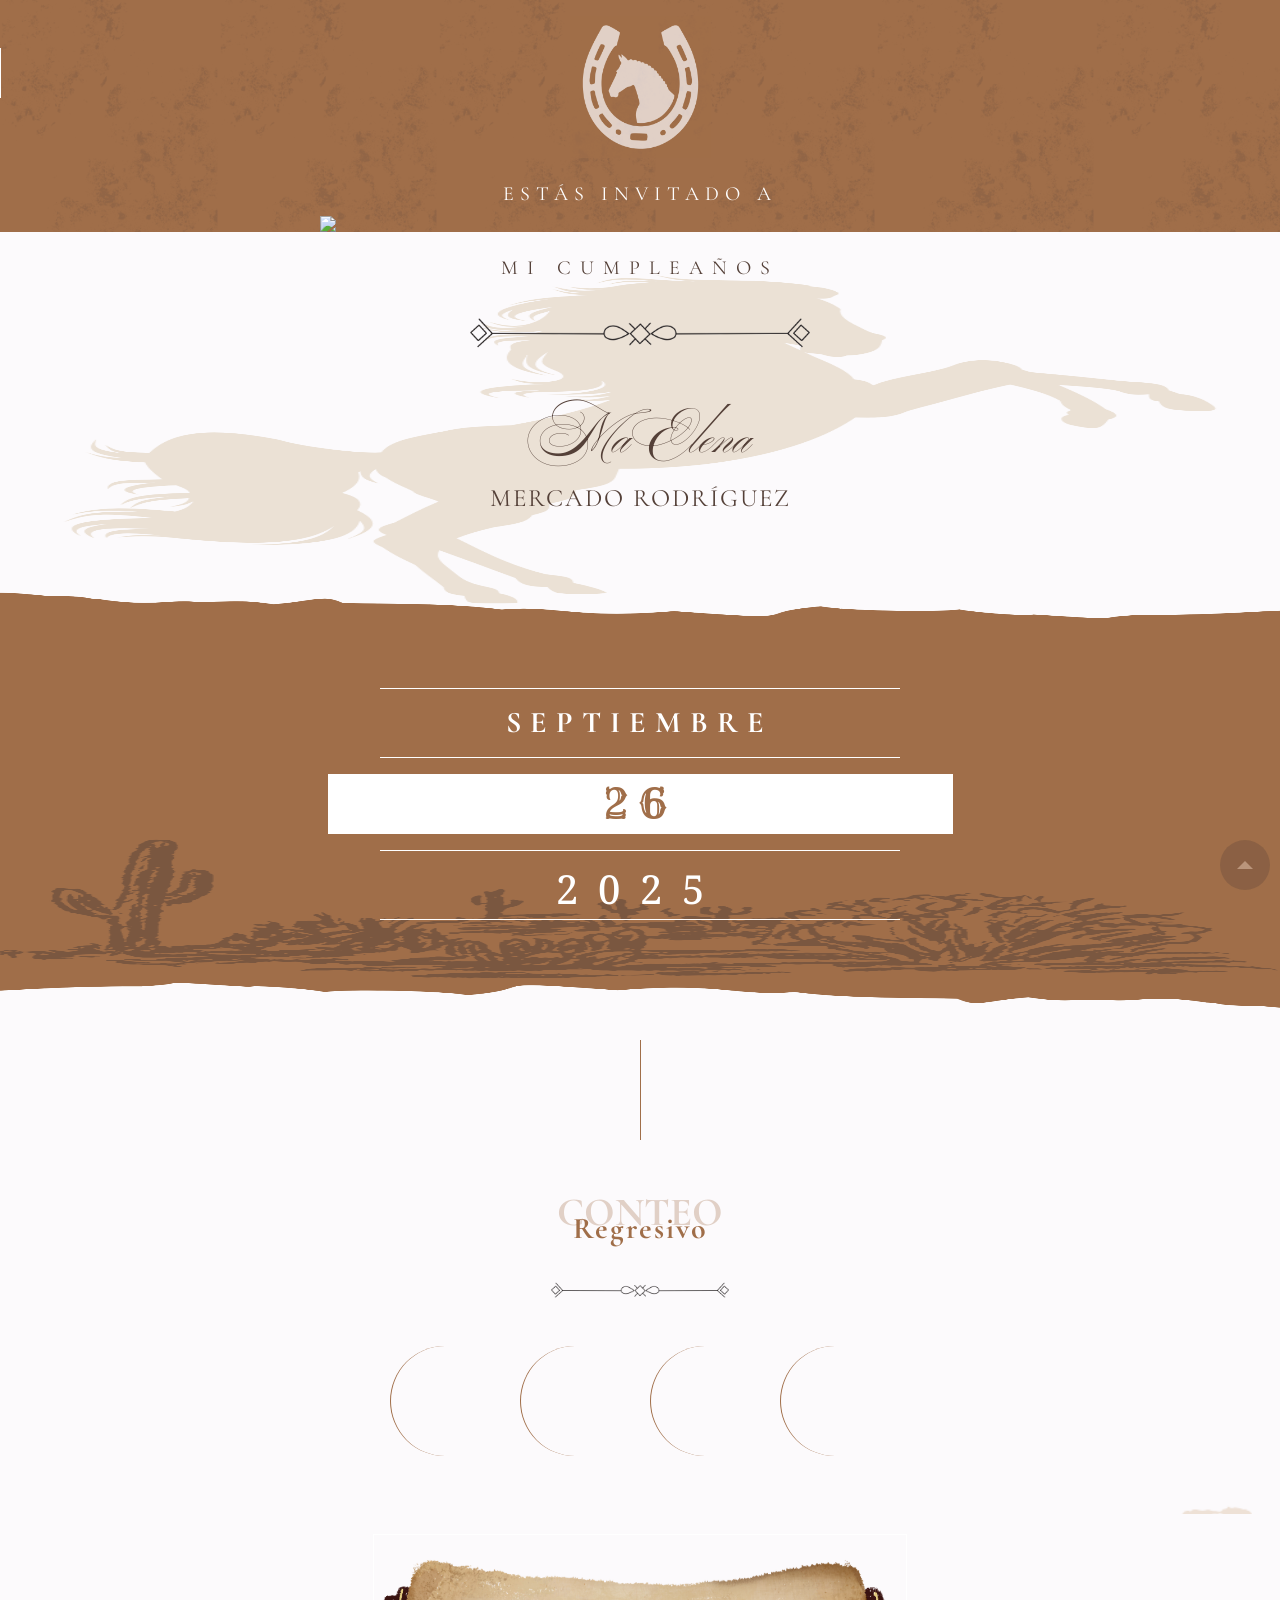
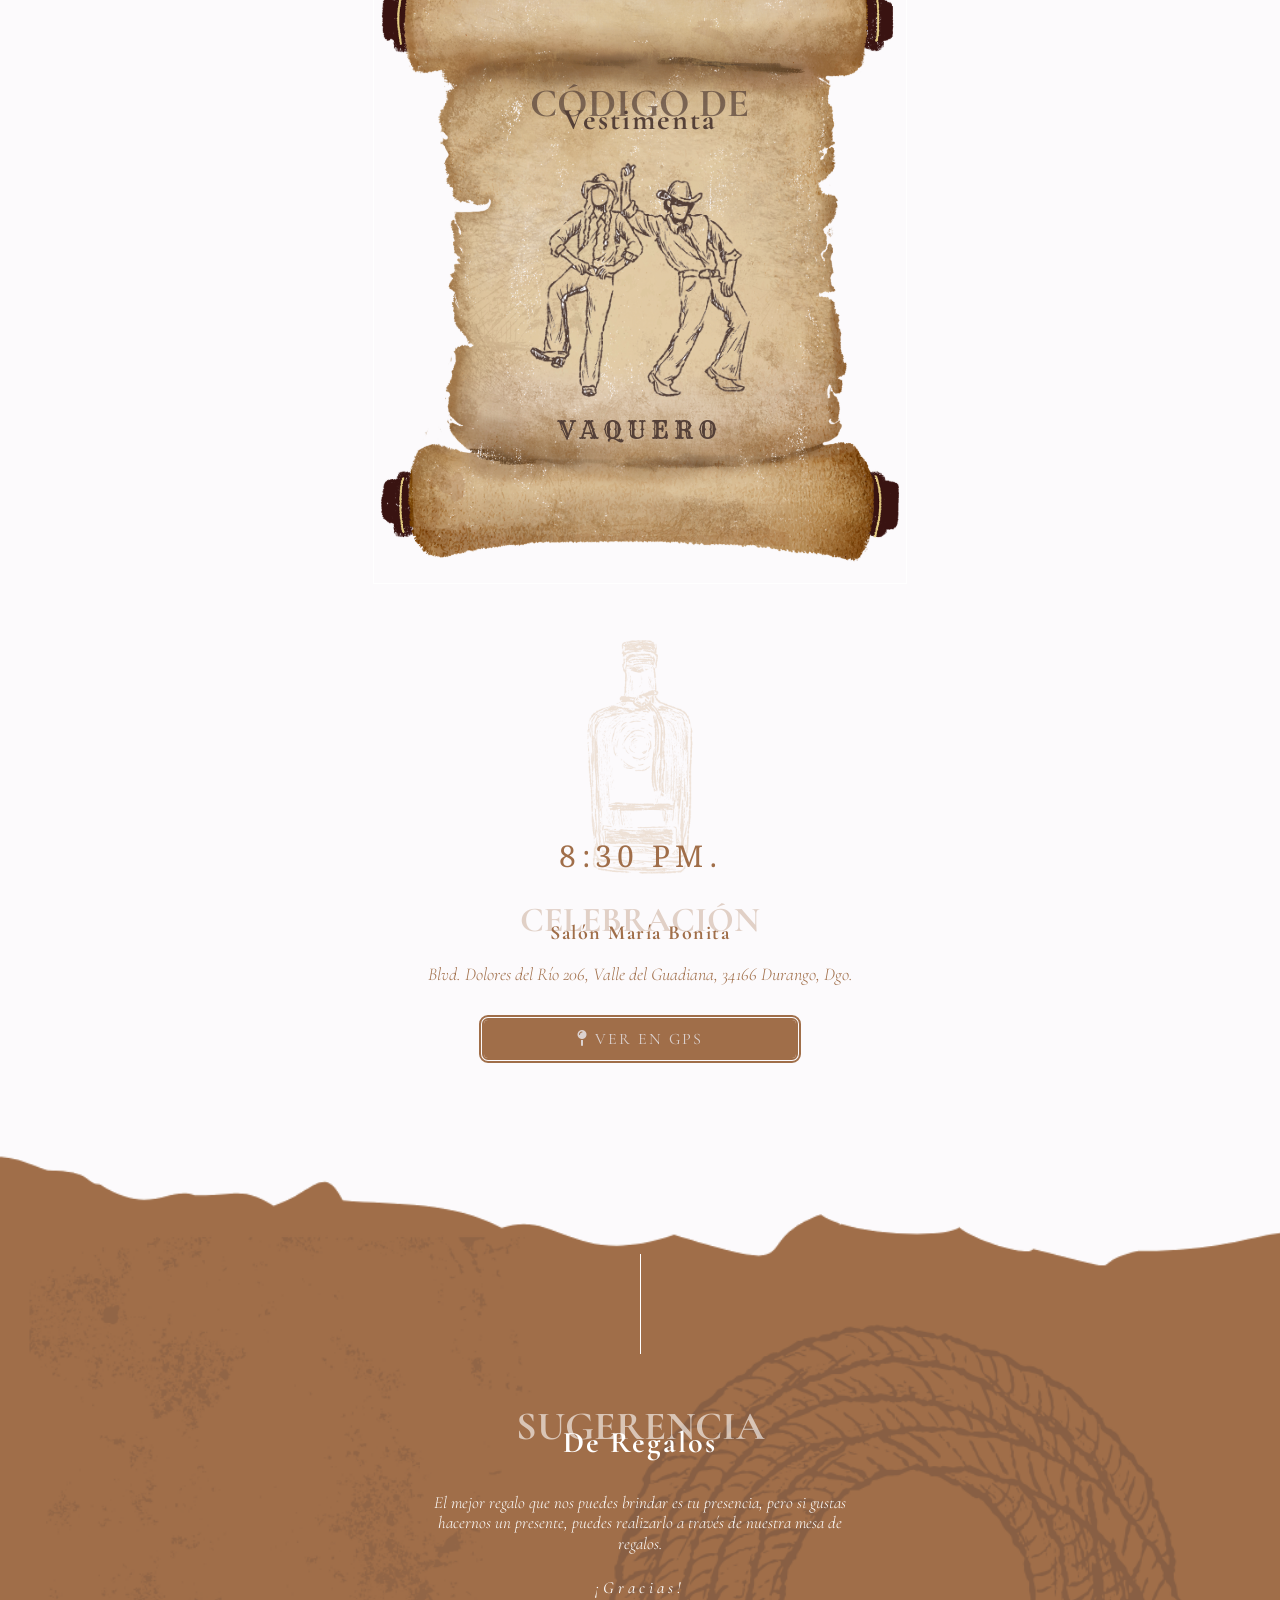
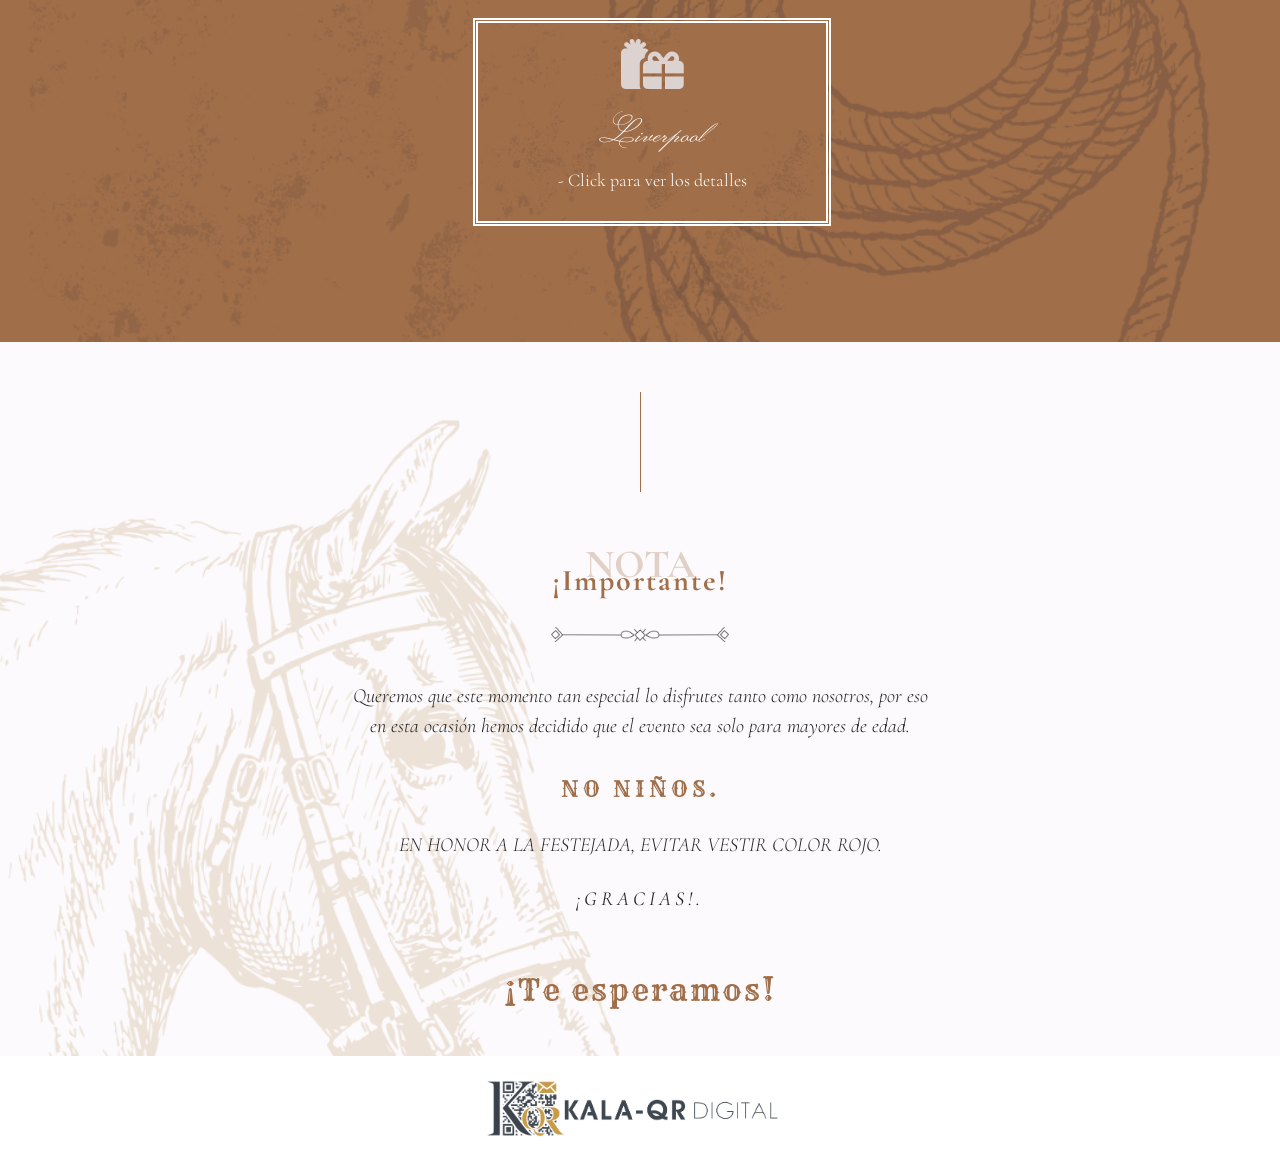
==== commit 0b2085c8: "Add files via upload" ====
--- a/inicio.html
+++ b/inicio.html
@@ -13,9 +13,9 @@
         <meta property="og:type" content="website"/>
         <meta property="og:title" content="Ma Elena Mercado Rodríguez - ¡MI CUMPLEAÑOS!"/>
         <meta property="og:description" content="Te invitamos a ser parte de este momento tan especial."/>
-        <meta property="og:url" content="https://mis-xv.github.io/demoLyaHernandez/inicio.html"/>
+        <meta property="og:url" content="https://my-birthday.github.io/maelenamercadorodriguez/inicio.html"/>
         <meta property="article:modified_time" content="2023-02-19T17:24:46+00:00"/>
-        <meta property="og:image" content="https://mis-xv.github.io/demoLyaHernandez/img/portadaMensaje.jpg"/>
+        <meta property="og:image" content="https://my-birthday.github.io/maelenamercadorodriguez/img/portadaMensaje.jpg"/>
         <meta property="og:image:width" content="1080"/>
         <meta property="og:image:height" content="1080"/>
         <meta property="og:image:type" content="image/jpeg"/>
@@ -26,49 +26,49 @@
       "@graph": [
           {
               "@type": "Organization",
-              "@id": "https://mis-xv.github.io/demoLyaHernandez/inicio.html/#/schema/Organization/1",
+              "@id": "https://my-birthday.github.io/maelenamercadorodriguez/inicio.html/#/schema/Organization/1",
               "name": "Ma Elena Mercado Rodríguez - ¡MI CUMPLEAÑOS!",
-              "url": "https://mis-xv.github.io/demoLyaHernandez/inicio.html",
+              "url": "https://my-birthday.github.io/maelenamercadorodriguez/inicio.html",
               "sameAs": [
               ],
               "logo": {
                   "@type": "ImageObject",
-                  "@id": "https://mis-xv.github.io/demoLyaHernandez/img/portadaMensaje.jpg",
-                  "url": "https://mis-xv.github.io/demoLyaHernandez/img/portadaMensaje.jpg",
-                  "contentUrl": "https://mis-xv.github.io/demoLyaHernandez/img/portadaMensaje.jpg",
+                  "@id": "https://my-birthday.github.io/maelenamercadorodriguez/img/portadaMensaje.jpg",
+                  "url": "https://my-birthday.github.io/maelenamercadorodriguez/img/portadaMensaje.jpg",
+                  "contentUrl": "https://my-birthday.github.io/maelenamercadorodriguez/img/portadaMensaje.jpg",
                   "width": 1080,
                   "height": 1080,
                   "caption": "Example Image"
               },
               "image": {
-                  "@id": "https://mis-xv.github.io/demoLyaHernandez/img/portadaMensaje.jpg"
+                  "@id": "https://my-birthday.github.io/maelenamercadorodriguez/img/portadaMensaje.jpg"
               }
           },
           {
               "@type": "WebSite",
-              "@id": "https://mis-xv.github.io/demoLyaHernandez/inicio.html/#/schema/WebSite/1",
-              "url": "https://mis-xv.github.io/demoLyaHernandez/inicio.html",
+              "@id": "https://my-birthday.github.io/maelenamercadorodriguez/inicio.html/#/schema/WebSite/1",
+              "url": "https://my-birthday.github.io/maelenamercadorodriguez/inicio.html",
               "name": "Ma Elena Mercado Rodríguez - ¡MI CUMPLEAÑOS!",
               "publisher": {
-                  "@id": "https://mis-xv.github.io/demoLyaHernandez/inicio.html/#/schema/Organization/1"
+                  "@id": "https://my-birthday.github.io/maelenamercadorodriguez/inicio.html/#/schema/Organization/1"
               },
               "potentialAction": {
                   "@type": "SearchAction",
-                  "target": "https://mis-xv.github.io/demoLyaHernandez/inicio.html/?s={search_term_string}",
+                  "target": "https://my-birthday.github.io/maelenamercadorodriguez/inicio.html/?s={search_term_string}",
                   "query-input": "required name=search_term_string"
               }
           },
           {
               "@type": "WebPage",
-              "@id": "https://mis-xv.github.io/demoLyaHernandez/inicio.html",
-              "url": "https://mis-xv.github.io/demoLyaHernandez/inicio.html",
+              "@id": "https://my-birthday.github.io/maelenamercadorodriguez/inicio.html",
+              "url": "https://my-birthday.github.io/maelenamercadorodriguez/inicio.html",
               "inLanguage": "es",
               "name": "Example Page",
               "isPartOf": {
-                  "@id": "https://mis-xv.github.io/demoLyaHernandez/inicio.html/#/schema/WebSite/1"
+                  "@id": "https://my-birthday.github.io/maelenamercadorodriguez/inicio.html/#/schema/WebSite/1"
               },
               "about": {
-                  "@id": "https://mis-xv.github.io/demoLyaHernandez/inicio.html/#/schema/Organization/1"
+                  "@id": "https://my-birthday.github.io/maelenamercadorodriguez/inicio.html/#/schema/Organization/1"
               },
               "datePublished": "2015-09-14T08:13:22+00:00",
               "dateModified": "2019-03-28T12:46:37+00:00",
@@ -79,8 +79,8 @@
         </script>
 
 <link href="https://unpkg.com/aos@2.3.1/dist/aos.css" rel="stylesheet">
-         <link rel="alternate" type="application/rss+xml" title=" &raquo; Feed" href="https://mis-xv.github.io/demoLyaHernandez/inicio.html/feed/"/>
-        <link rel="alternate" type="application/rss+xml" title=" &raquo; Feed de los comentarios" href="https://mis-xv.github.io/demoLyaHernandez/inicio.html/comments/feed/"/>
+         <link rel="alternate" type="application/rss+xml" title=" &raquo; Feed" href="https://my-birthday.github.io/maelenamercadorodriguez/inicio.html/feed/"/>
+        <link rel="alternate" type="application/rss+xml" title=" &raquo; Feed de los comentarios" href="https://my-birthday.github.io/maelenamercadorodriguez/inicio.html/comments/feed/"/>
 <link rel="stylesheet" href="https://cdnjs.cloudflare.com/ajax/libs/font-awesome/6.4.0/css/all.min.css" integrity="sha512-iecdLmaskl7CVkqkXNQ/ZH/XLlvWZOJyj7Yy7tcenmpD1ypASozpmT/E0iPtmFIB46ZmdtAc9eNBvH0H/ZpiBw==" crossorigin="anonymous" referrerpolicy="no-referrer" />
     <link
         rel="stylesheet"
@@ -107,8 +107,39 @@
 
 
    
-<script>
-  
+ <script type='text/javascript'>
+$(document).ready(function(){ 
+    $(window).scroll(function(){ 
+        if ($(this).scrollTop() > 100) { 
+            $('#scroll').fadeIn(); 
+        } else { 
+            $('#scroll').fadeOut(); 
+        } 
+    }); 
+    $('#scroll').click(function(){ 
+        $("html, body").animate({ scrollTop: 0 }, 600); 
+        return false; 
+    }); 
+
+    $('a[href^="#"]').click(function() {
+    var destino = $(this.hash);
+    if (destino.length == 0) {
+      destino = $('a[name="' + this.hash.substr(1) + '"]');
+    }
+    if (destino.length == 0) {
+      destino = $('html');
+    }
+    $('html, body').animate({ scrollTop: destino.offset().top }, 500);
+    return false;
+  });
+
+ $('.navbar-nav>li>a').on('click', function(){
+    $('.navbar-collapse').collapse('hide');
+});
+   
+});
+
+
 </script>
 
 	<title>Ma Elena Mercado Rodríguez - ¡MI CUMPLEAÑOS!</title>
@@ -336,13 +367,13 @@
 
         <div class="row justify-content-center mt-0" style="margin: 0 auto;">
             <div class="row justify-content-center" style="margin:0 auto;">
-         <p class='tespero col-11 col-md-6 mt-0 mb-4 text-center' style="font-size: 16px; color:#252323; font-family: 'Cormorant Garamond', serif; font-weight: 300;
+         <p class='tespero col-11 col-md-6 mt-0 mb-4 text-center' style="font-size: 20px; color:#252323; font-family: 'Cormorant Garamond', serif; font-weight: 300;
   font-style: italic;">Queremos que este momento tan especial lo disfrutes tanto como nosotros, por eso en esta ocasión hemos decidido que el evento sea solo para mayores de edad.</p> 
-         <p class='tespero col-12 col-lg-12 mt-2 mb-4 text-center' style="font-size: 30px; letter-spacing: 4px; font-size: 16px; color:#a06e49; font-family: 'Rye', serif; font-weight: 400; font-style: normal;"><b>NO NIÑOS.</b></p> 
-
-  <p class='tespero col-11 col-md-6 mt-0 mb-4 text-center' style="font-size: 16px; color:#252323; font-family: 'Cormorant Garamond', serif; font-weight: 300;
+         <p class='tespero col-12 col-lg-12 mt-2 mb-4 text-center' style=" letter-spacing: 4px; font-size: 22px; color:#a06e49; font-family: 'Rye', serif; font-weight: 400; font-style: normal;">NO NIÑOS.</p> 
+
+  <p class='tespero col-11 col-md-6 mt-0 mb-4 text-center' style="font-size: 20px; color:#252323; font-family: 'Cormorant Garamond', serif; font-weight: 300;
   font-style: italic;">EN HONOR A LA FESTEJADA, EVITAR VESTIR COLOR ROJO.</p>
-  <p class='tespero col-12 col-lg-12 mt-0 mb-5 text-center' style="font-size: 20px; letter-spacing: 4px; font-size: 16px; color:#252323; font-family: 'Cormorant Garamond', serif; font-weight: 300;
+  <p class='tespero col-12 col-lg-12 mt-0 mb-5 text-center' style="font-size: 20px; letter-spacing: 4px; font-size: 20px; color:#252323; font-family: 'Cormorant Garamond', serif; font-weight: 300;
   font-style: italic;"><b>¡GRACIAS!.</b></p>
   <h4 class='dondeyCuando col-12 col-lg-12 text-center mb-5' style="font-family: 'Rye', serif; font-weight: 400; font-style: normal;">¡Te esperamos!</h4> <br><br>    
        <!--  <h5 class='col-11 col-lg-12 mt-4 mb-4 text-center' style="color:#000; letter-spacing: 3px; font-family: 'Cormorant Garamond', serif;"><i class="bi bi-bank" style="color:#000;" ></i>ESTE ES TU PASE DE ENTRADA</h5> -->
--- a/css/demo001.css
+++ b/css/demo001.css
@@ -1186,7 +1186,7 @@
     cursor:pointer;
     width:50px;
     height:50px;
-    background-color:#a06e49;
+    background-color:#544038;
     border-color: white;
     text-indent:-9999px;
     display:none;
@@ -1832,7 +1832,7 @@
 background-image: url(../img/fondo10.png);  
 background-attachment: fixed;
     transform: perspective(500px) rotateX(0deg);
-    outline: thick double #a06e49;
+    outline: thick double #fff;
 }
 
 .card .back {
@@ -1840,7 +1840,7 @@
 background-image: url(../img/fondo9.png); 
 background-attachment: fixed;
     transform: perspective(500px) rotateX(180deg);
-    outline: thick double #dcd2d0;
+    outline: thick double #fff;
 }
 
 
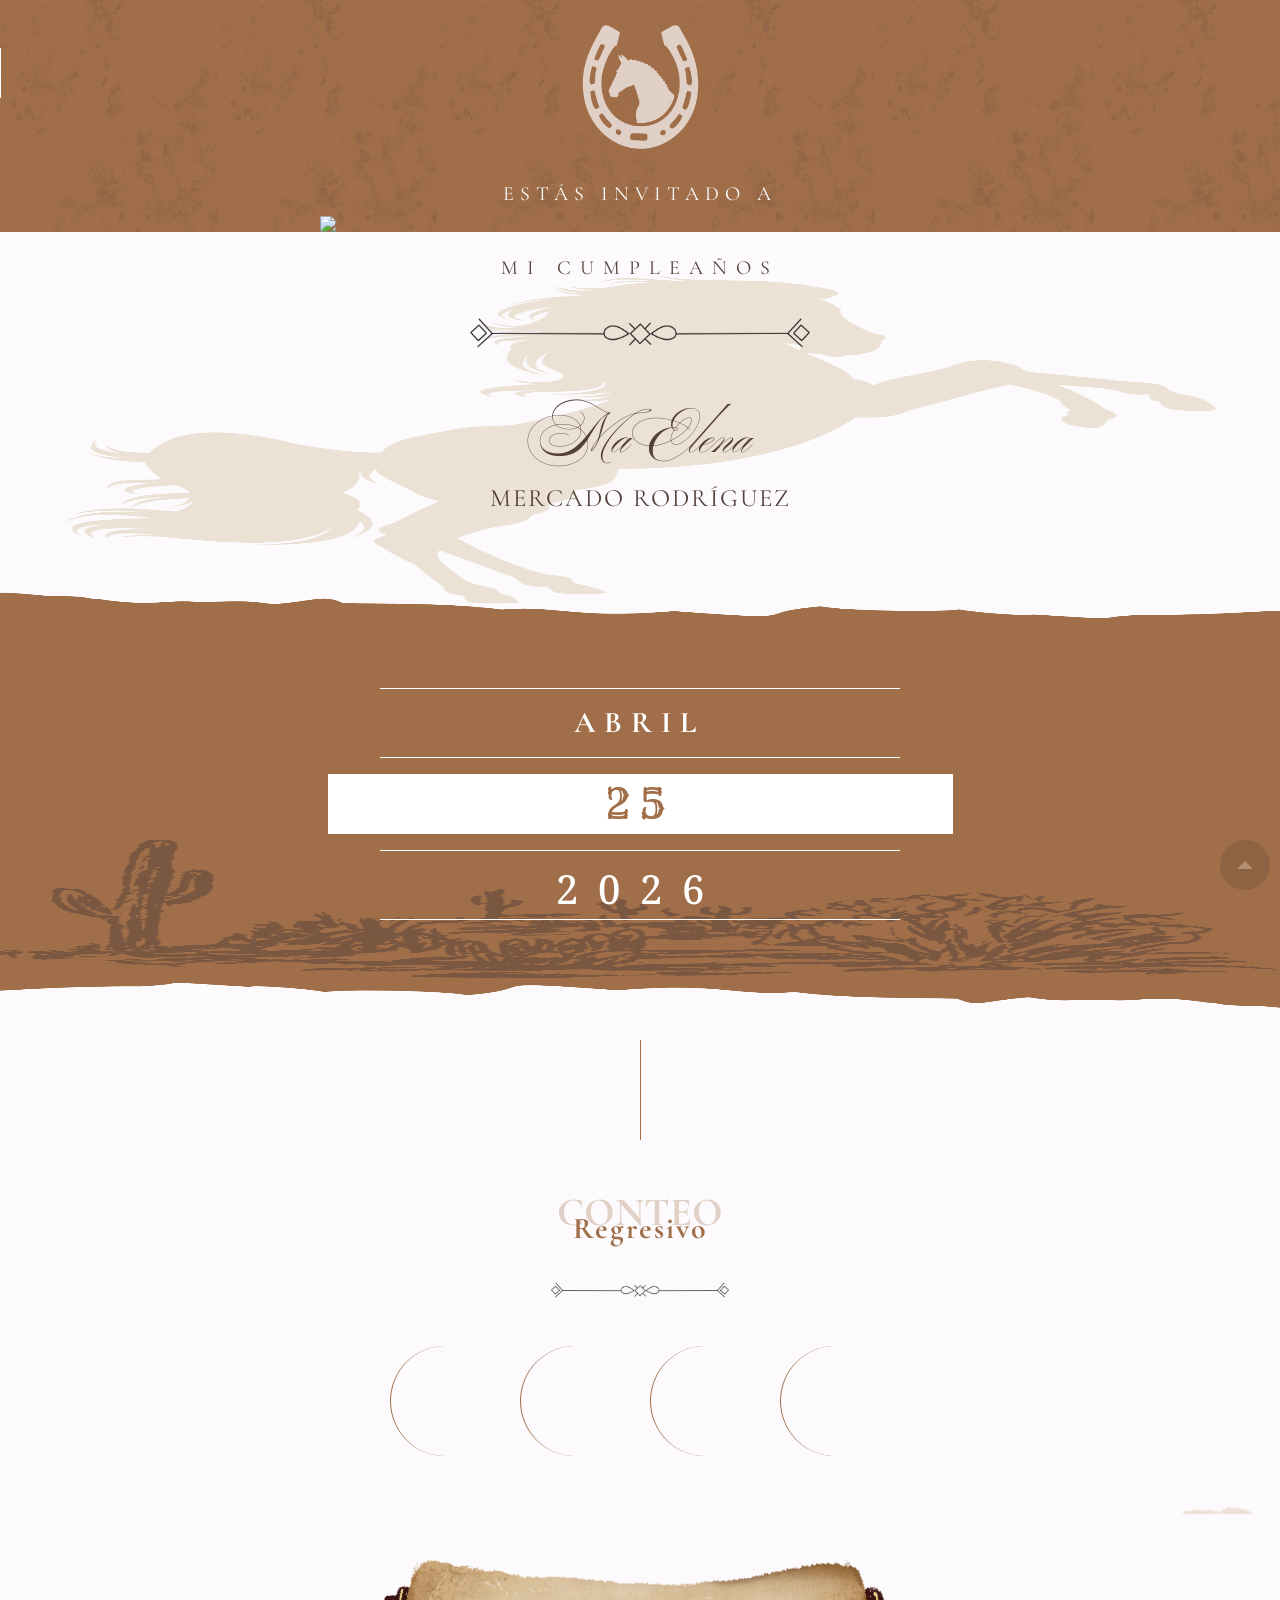
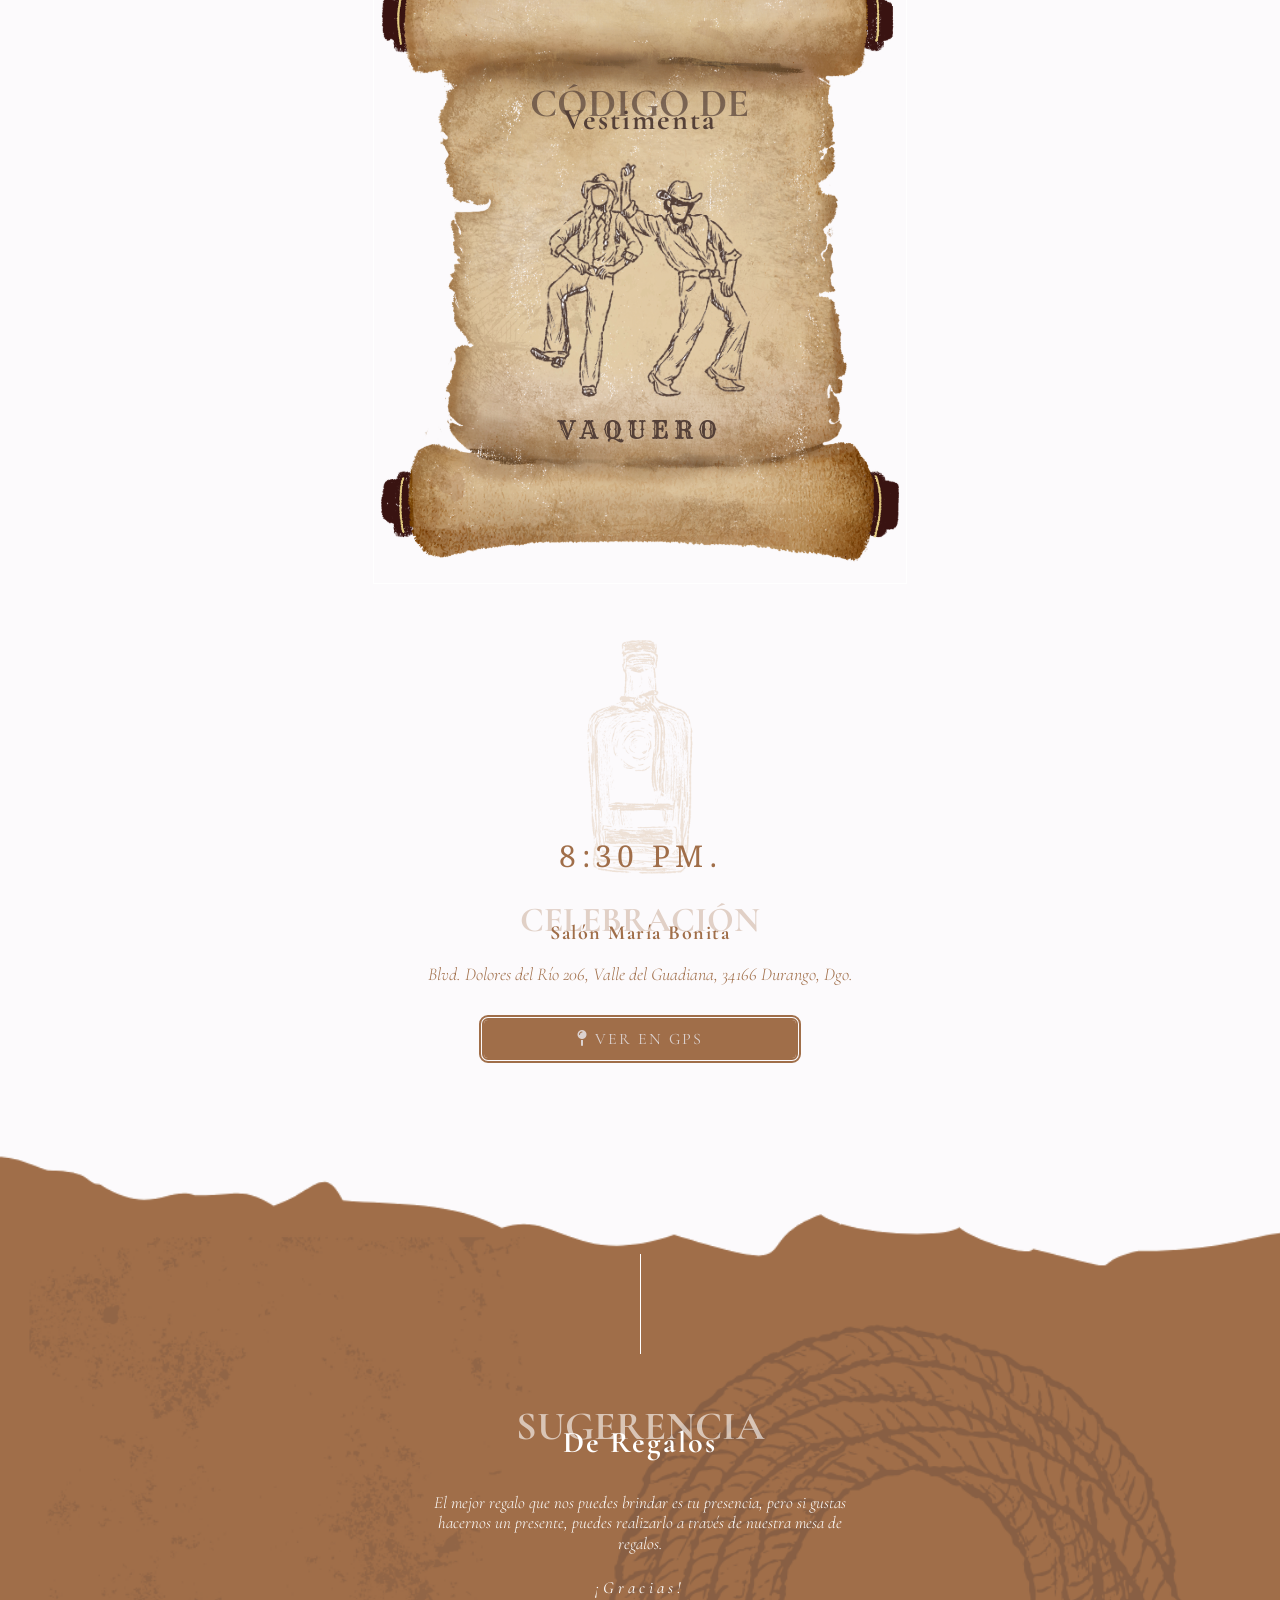
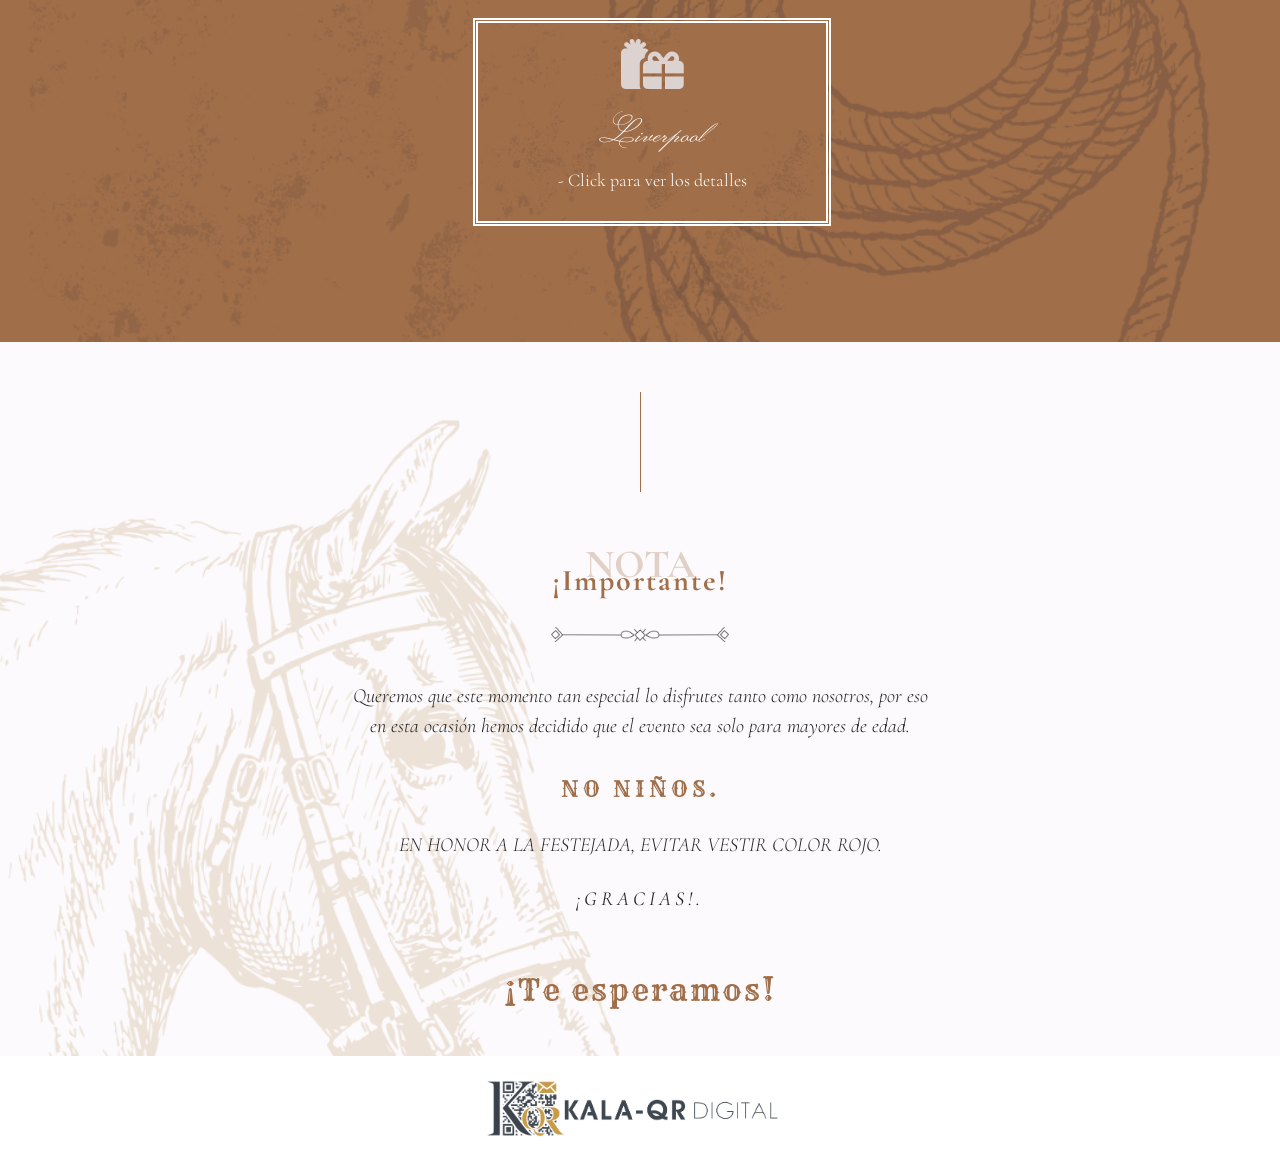
==== commit 1522269f: "Add files via upload" ====
--- a/inicio.html
+++ b/inicio.html
@@ -200,13 +200,13 @@
          <br><br>
 
            <div class="row justify-content-center" style="margin:0 auto;">
-                        <h5 class='mes col-10 col-md-5  mt-4 text-center' >SEPTIEMBRE</h5> 
+                        <h5 class='mes col-10 col-md-5  mt-4 text-center' >ABRIL</h5> 
                     </div>
                     <div class="row justify-content-center" style="margin:0 auto;">
-                            <h5 class='dia col-11 col-md-6 mt-2 text-center' style="color:#a06e49" data-target="26" >26</h5>
+                            <h5 class='dia col-11 col-md-6 mt-2 text-center' style="color:#a06e49" data-target="25" >25</h5>
                     </div> 
                     <div class="row justify-content-center" style="margin:0 auto;">
-                        <h5 class='año col-10 col-md-5 mt-2 mb-5 text-center' >2025</h5>
+                        <h5 class='año col-10 col-md-5 mt-2 mb-5 text-center' >2026</h5>
 
           
 </div>
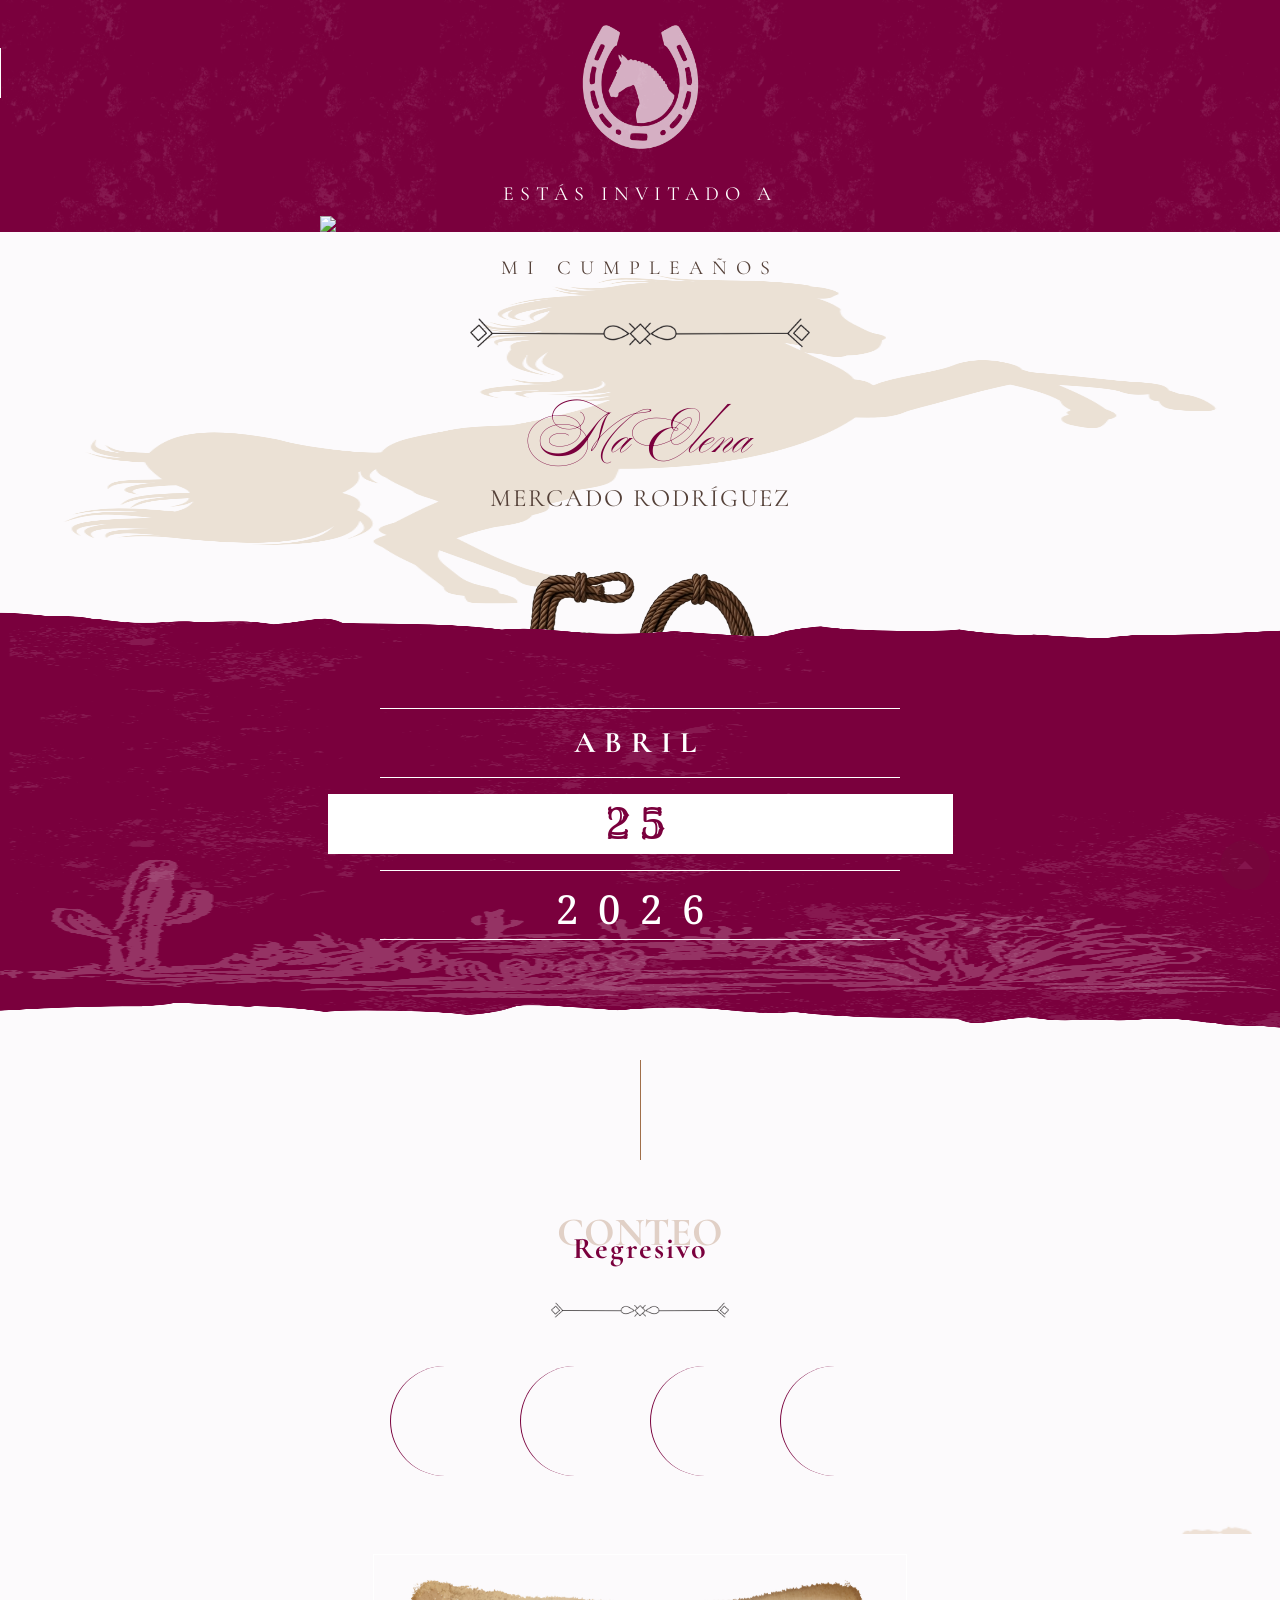
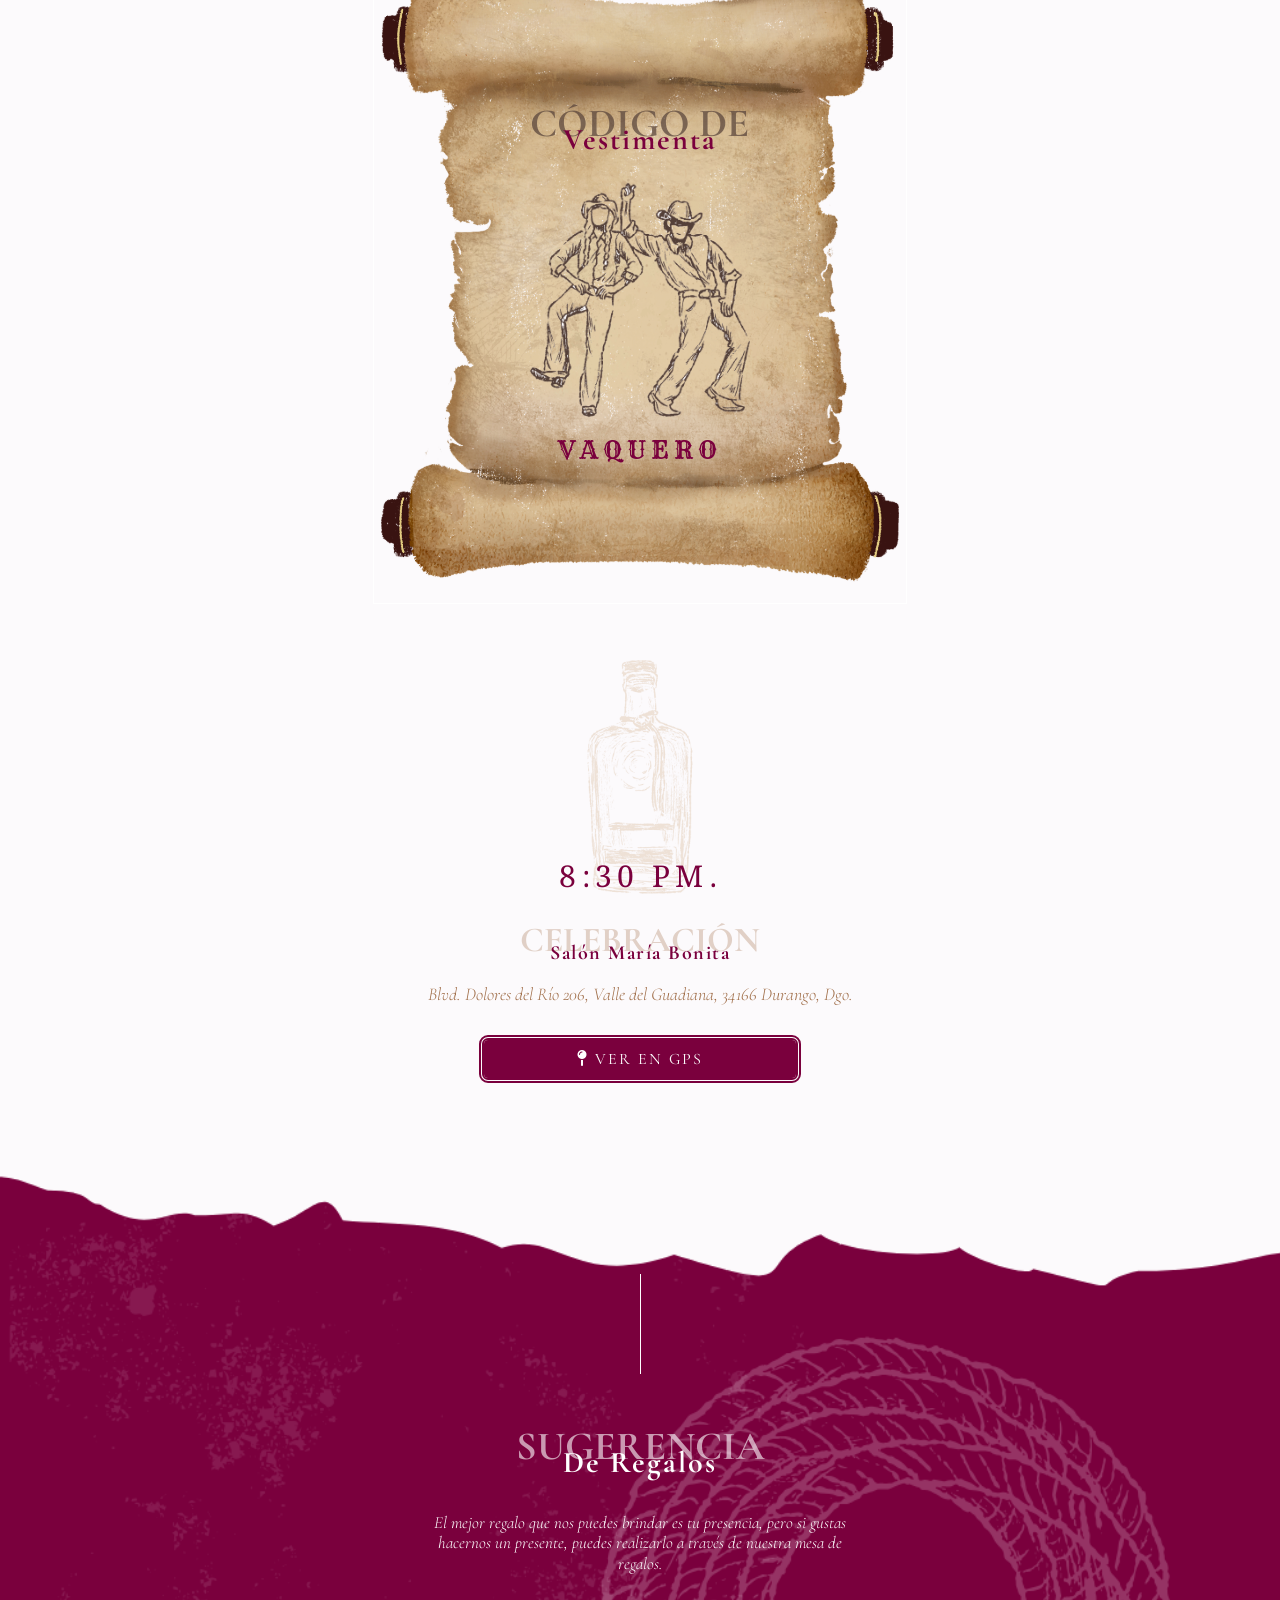
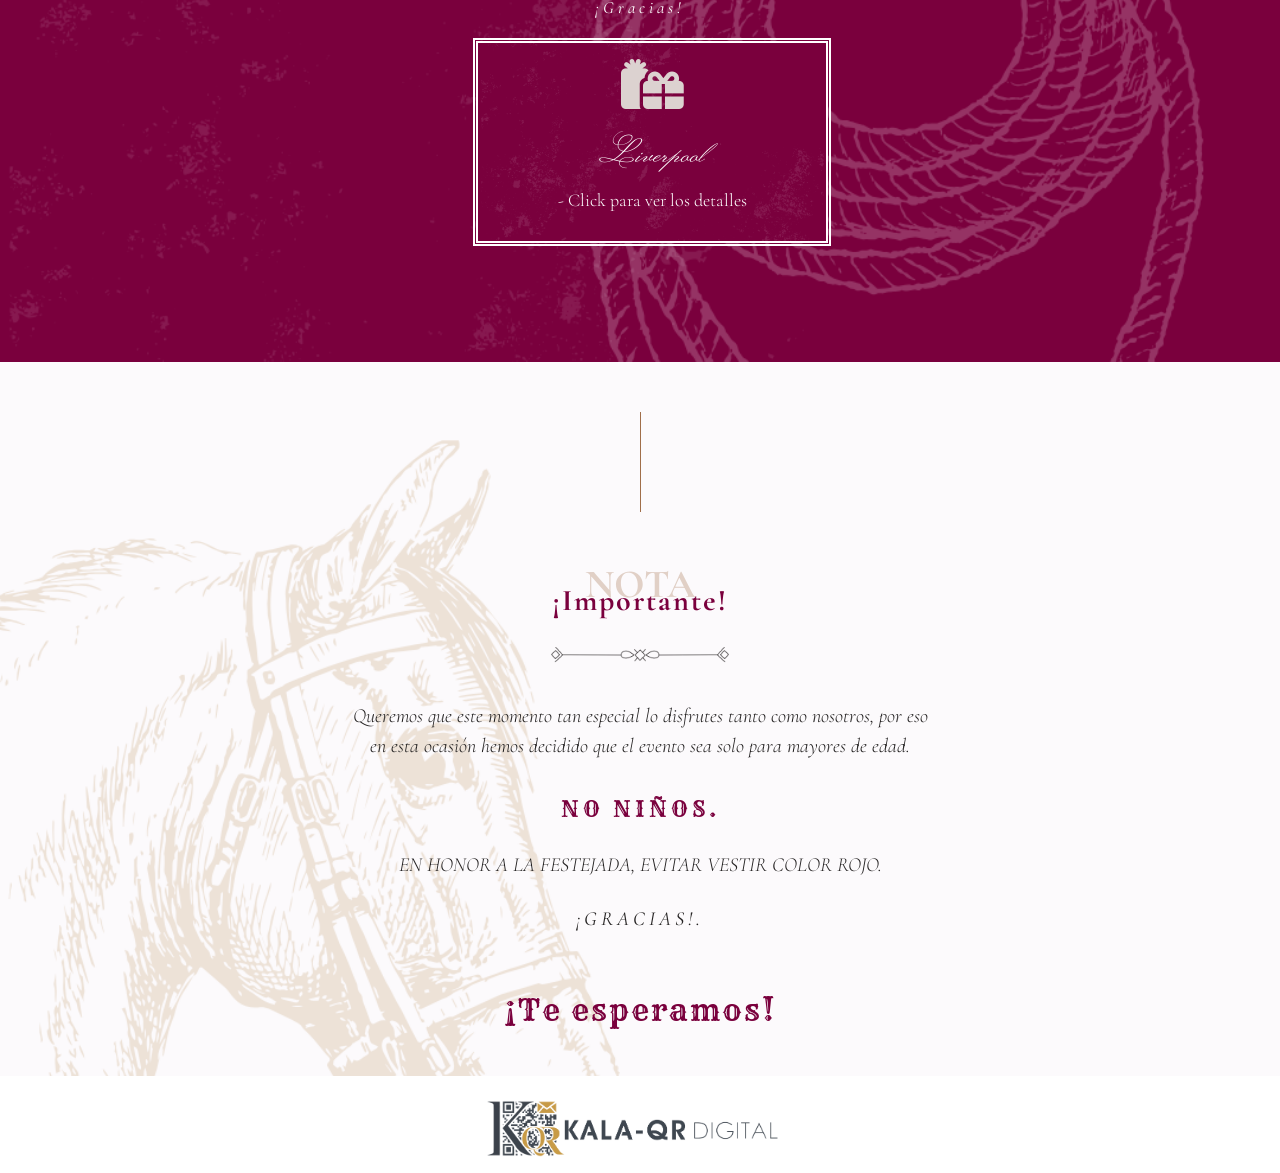
==== commit fd97a7fd: "Add files via upload" ====
--- a/inicio.html
+++ b/inicio.html
@@ -159,7 +159,7 @@
 </div>-->
 
 
- <div class="row justify-content-center" style="margin:0 auto; background-size: contain; background-repeat: repeat; background-image: url(img/fondo10.png);  position: relative;" id="nombres2">
+ <div class="row justify-content-center" style="margin:0 auto; background-size: contain; background-repeat: repeat; background-image: url(img/fondo100.png);  position: relative;" id="nombres2">
                         <div class="vl mt-5"></div>
                            <div class="row justify-content-center" style="margin:0 auto;">
                         <img class="text-center col-3 col-md-2 mt-3 mb-0 ornamenta" style="opacity:.7" src="img/icono.png" > 
@@ -177,8 +177,12 @@
                         <div class="text-center "> 
         <img class="text-center col-6 col-md-4 mt-3 mb-4 ornamenta" src="img/ornamenta.png" > 
     </div>
-                         <h5 class='nombres col-12 col-lg-5 text-center' style="margin-top: 10px; letter-spacing: 0px; color: #544038;">Ma Elena</h5>
-                         <h4 class='nuestraBoda col-12 col-lg-12 mt-2 mb-5 text-center' id="barraFria" style="color:#544038; font-size: 25px; letter-spacing: 2px; font-weight: 700<;"><b>MERCADO RODRÍGUEZ </b></h4>
+                         <h5 class='nombres col-12 col-lg-5 text-center' style="margin-top: 10px; letter-spacing: 0px; color: #7a003d;">Ma Elena</h5>
+                         <h4 class='nuestraBoda col-12 col-lg-12 mt-2 mb-0 text-center' id="barraFria" style="color:#544038; font-size: 25px; letter-spacing: 2px; "><b>MERCADO RODRÍGUEZ </b></h4>
+                             <div class="row justify-content-center" style="margin: 0 auto" >
+                            <img class="text-center col-3 col-md-4 mt-4 ornamenta" src="img/50.png" > 
+                        </div>
+                             <h4 class='nuestraBoda col-6 col-lg-12 mb-5 text-center' id="barraFria" style="color:#544038; font-size: 25px; letter-spacing: 2px;  margin-top: -10px;"><b>AÑOS</b></h4>
                      </div>
                          </div> 
                 </div>     <!-- <h5 class='nombres col-lg-12 text-center' >Lya Hernández</h5> -->
@@ -191,7 +195,7 @@
 
        
         
-<section class="cuando col-12 mb-0" style="background-size: 100% 100%; background-repeat: no-repeat; background-image: url(img/fondo6.png);  position: relative; margin-top: -40px; " > 
+<section class="cuando col-12 mb-0" style="background-size: 100% 100%; background-repeat: no-repeat; background-image: url(img/fondo666.png);  position: relative; margin-top: -20px; " > 
   
 <!--<h3 class='estasinvitado col-12 col-lg-12 mt-0 mb-2 text-center'>¡Estás Invitado!</h3> -->
 <br>
@@ -203,7 +207,7 @@
                         <h5 class='mes col-10 col-md-5  mt-4 text-center' >ABRIL</h5> 
                     </div>
                     <div class="row justify-content-center" style="margin:0 auto;">
-                            <h5 class='dia col-11 col-md-6 mt-2 text-center' style="color:#a06e49" data-target="25" >25</h5>
+                            <h5 class='dia col-11 col-md-6 mt-2 text-center' style="color:#7a003d" data-target="25" >25</h5>
                     </div> 
                     <div class="row justify-content-center" style="margin:0 auto;">
                         <h5 class='año col-10 col-md-5 mt-2 mb-5 text-center' >2026</h5>
@@ -251,10 +255,10 @@
         <div class="row justify-content-center" style="margin: 0 auto;"> 
         
             <h5 class='dondeyCuando2  col-lg-12 mt-5 text-center' style="opacity:.7; color: #544038;" >CÓDIGO DE</h5> 
-            <h5 class='dondeyCuando  col-lg-12 text-center mt-0 'style="color: #544038;"  >Vestimenta</h5>
+            <h5 class='dondeyCuando  col-lg-12 text-center mt-0 'style="color: #7a003d;"  >Vestimenta</h5>
 
              <img class="codigo col-8 col-md-6 mt-2" style="" src="img/vestimenta2.png" > 
-       <h5 class='formal col-7 col-lg-12 mt-2 mb-5 text-center' >VAQUERO</h5>
+       <h5 class='formal col-7 col-lg-12 mt-2 mb-5 text-center' style="color:#7a003d">VAQUERO</h5>
           
     </div>
 </div>
@@ -289,9 +293,9 @@
      <div class="row justify-content-center mt-0" style="margin: 0 auto;">
 
                 <img class="col-6 col-md-2" id="" style="margin-bottom: -60px;" src="img/recepcion.png" > 
-                <p class='hora col-12 col-lg-12 mt-2 text-center' >8:30 PM.</p>
+                <p class='hora col-12 col-lg-12 mt-2 text-center' style="color:#7a003d" >8:30 PM.</p>
          <h5 class='dondeycuandotitulo  col-lg-12 mt-4 text-center ' >CELEBRACIÓN </h5> 
-         <h5 class='lugar  col-lg-12 text-center mt-0' >Salón María Bonita</h5>
+         <h5 class='lugar  col-lg-12 text-center mt-0' style="color: #7a003d;">Salón María Bonita</h5>
          <p class='textodondeycuando col-10 col-lg-12 mt-2 mb-4 text-center' >Blvd. Dolores del Río 206, Valle del Guadiana, 34166 Durango, Dgo.</p>  
              <a href="https://maps.app.goo.gl/oNBQvEkYQNWNryfM7?g_st=ic" class="btn mt-2 col-6 col-md-3 mb-5"><i class="fa fa-map-pin"></i> VER EN GPS</a>  
      </div>
@@ -304,7 +308,7 @@
 
 
  
-    <section class="cuando col-12 mb-0 " style="background-size: cover; background-repeat: repeat; background-image: url(img/fondo7.png);  position: relative;" > 
+    <section class="cuando col-12 mb-0 " style="background-size: cover; background-repeat: repeat; background-image: url(img/fondo77.png);  position: relative;" > 
         
 <div class="row justify-content-center mt-0" style="margin: 0 auto;">
                          <div class="vl3 text-white" style="margin-top: 100px; color: white;"></div>
@@ -369,7 +373,7 @@
             <div class="row justify-content-center" style="margin:0 auto;">
          <p class='tespero col-11 col-md-6 mt-0 mb-4 text-center' style="font-size: 20px; color:#252323; font-family: 'Cormorant Garamond', serif; font-weight: 300;
   font-style: italic;">Queremos que este momento tan especial lo disfrutes tanto como nosotros, por eso en esta ocasión hemos decidido que el evento sea solo para mayores de edad.</p> 
-         <p class='tespero col-12 col-lg-12 mt-2 mb-4 text-center' style=" letter-spacing: 4px; font-size: 22px; color:#a06e49; font-family: 'Rye', serif; font-weight: 400; font-style: normal;">NO NIÑOS.</p> 
+         <p class='tespero col-12 col-lg-12 mt-2 mb-4 text-center' style=" letter-spacing: 4px; font-size: 22px; color:#7a003d; font-family: 'Rye', serif; font-weight: 400; font-style: normal;">NO NIÑOS.</p> 
 
   <p class='tespero col-11 col-md-6 mt-0 mb-4 text-center' style="font-size: 20px; color:#252323; font-family: 'Cormorant Garamond', serif; font-weight: 300;
   font-style: italic;">EN HONOR A LA FESTEJADA, EVITAR VESTIR COLOR ROJO.</p>
--- a/css/demo001.css
+++ b/css/demo001.css
@@ -222,7 +222,7 @@
   margin:0 50px;
   margin:10px;
   border-radius: 50%;
- border-left: 1px solid #a06e49;
+ border-left: 1px solid #7a003d;
   display: flex;
   align-items: center;
   justify-content: center;
@@ -231,7 +231,7 @@
 .simply-amount {
   display: block;
   font-size: 45px;
-  color:#a06e49;
+  color:#7a003d;
 
  font-family: "Rye", serif;
   font-weight: 400;
@@ -323,7 +323,7 @@
   font-weight: 400;
   font-style: normal;
   margin-top:0px;
-  color:#a06e49;
+  color:#7a003d;
   font-size: 40px;
 background-color: #fff; 
 height:60px; 
@@ -406,7 +406,7 @@
   font-optical-sizing: auto;
   font-weight: 700;
   margin-top:10px;
-  color:#a06e49;
+  color:#7a003d;
   font-size: 30px;
   letter-spacing: 2px;
 
@@ -466,7 +466,7 @@
   font-optical-sizing: auto;
   font-weight: 700;
   margin-top:10px;
-  color:#a06e49;
+  color:#7a003d;
   font-size: 30px;
   letter-spacing: 2px;
 
@@ -476,7 +476,7 @@
   font-weight: 400;
   font-style: normal;
   margin-top:0px;
-  color:#544038;
+  color:#7a003d;
   font-size: 40px;
 background-color: #fff; 
 height:60px; 
@@ -522,7 +522,7 @@
   font-optical-sizing: auto;
   font-weight: 700;
   margin-top:10px;
-  color:#a06e49;
+  color:#7a003d;
   font-size: 30px;
   letter-spacing: 2px;
 
@@ -532,7 +532,7 @@
   font-weight: 400;
   font-style: normal;
   margin-top:0px;
-  color:#544038;
+  color:#7a003d;
   font-size: 35px;
 background-color: #fff; 
 height:70px; 
@@ -927,20 +927,20 @@
 }
 .btn{
   text-decoration:none;
-  color:#dcd2d0;
-
-  background-color: #a06e49;
+  color:#fff;
+
+  background-color: #7a003d;
     font-family: 'Cormorant Garamond', serif;
     letter-spacing: 2px;
-    outline: thick double #a06e49;
+    outline: thick double #7a003d;
 
 }
 
 
 .btn:hover{
   text-decoration:none;
-  color: #a06e49;
-  border-color: #a06e49;
+  color: #7a003d;
+  border-color: #7a003d;
   background-color:transparent; 
  
 }
@@ -1046,8 +1046,8 @@
 }
 .btnComoLlegar{
  text-decoration: none;
-  color:#dcd2d0;
-  background-color: #a06e49; 
+  color:#fff;
+  background-color: #7a003d; 
   font-family: 'Arapey', serif; 
   font-size: 15px;
    height: 45px;
@@ -1055,6 +1055,7 @@
   justify-content: center;
   align-items: center;
   margin-top:-10px;
+    outline: thick double #7a003d;
  
 }
 
@@ -1063,7 +1064,7 @@
   background-color: transparent; 
   font-family: 'Arapey', serif; 
   font-size: 15px;
-  color:#a06e49;
+  color:#7a003d;
   height: 45px;
 }
 @media (min-width: 1200px) { /*laptop*/
@@ -1435,8 +1436,8 @@
 }
 .btnComoLlegar{
     text-decoration: none;
-  color:#dcd2d0;
-  background-color: #a06e49; 
+  color:#fff;
+  background-color: #7a003d; 
   font-family: 'Arapey', serif; 
   font-size: 15px;
    height: 45px;
@@ -1444,14 +1445,15 @@
   justify-content: center;
   align-items: center;
   margin-top:-10px;
+  outline: thick double #7a003d;
 }
 
 .btnComoLlegar:hover{
   text-decoration: none;
-  background-color: #a06e49; 
+  background-color: transparent; 
   font-family: 'Arapey', serif; 
   font-size: 15px;
-  color:#a06e49;
+  color:#7a003d;
   height: 45px;
 }
 @media (min-width: 1200px) { /*laptop*/
@@ -1565,8 +1567,8 @@
 }
 .btnComoLlegar{
 text-decoration: none;
-  color:#dcd2d0;
-  background-color: #a06e49; 
+  color:#fff;
+  background-color: #7a003d; 
   font-family: 'Arapey', serif; 
   font-size: 15px;
    height: 45px;
@@ -1574,6 +1576,7 @@
   justify-content: center;
   align-items: center;
   margin-top:-10px;
+  outline: thick double #7a003d;
 }
 }
 .evitarDress{
@@ -1829,7 +1832,7 @@
 
 .card .front {
      background-size: 100%; 
-background-image: url(../img/fondo10.png);  
+background-image: url(../img/fondo100.png);  
 background-attachment: fixed;
     transform: perspective(500px) rotateX(0deg);
     outline: thick double #fff;
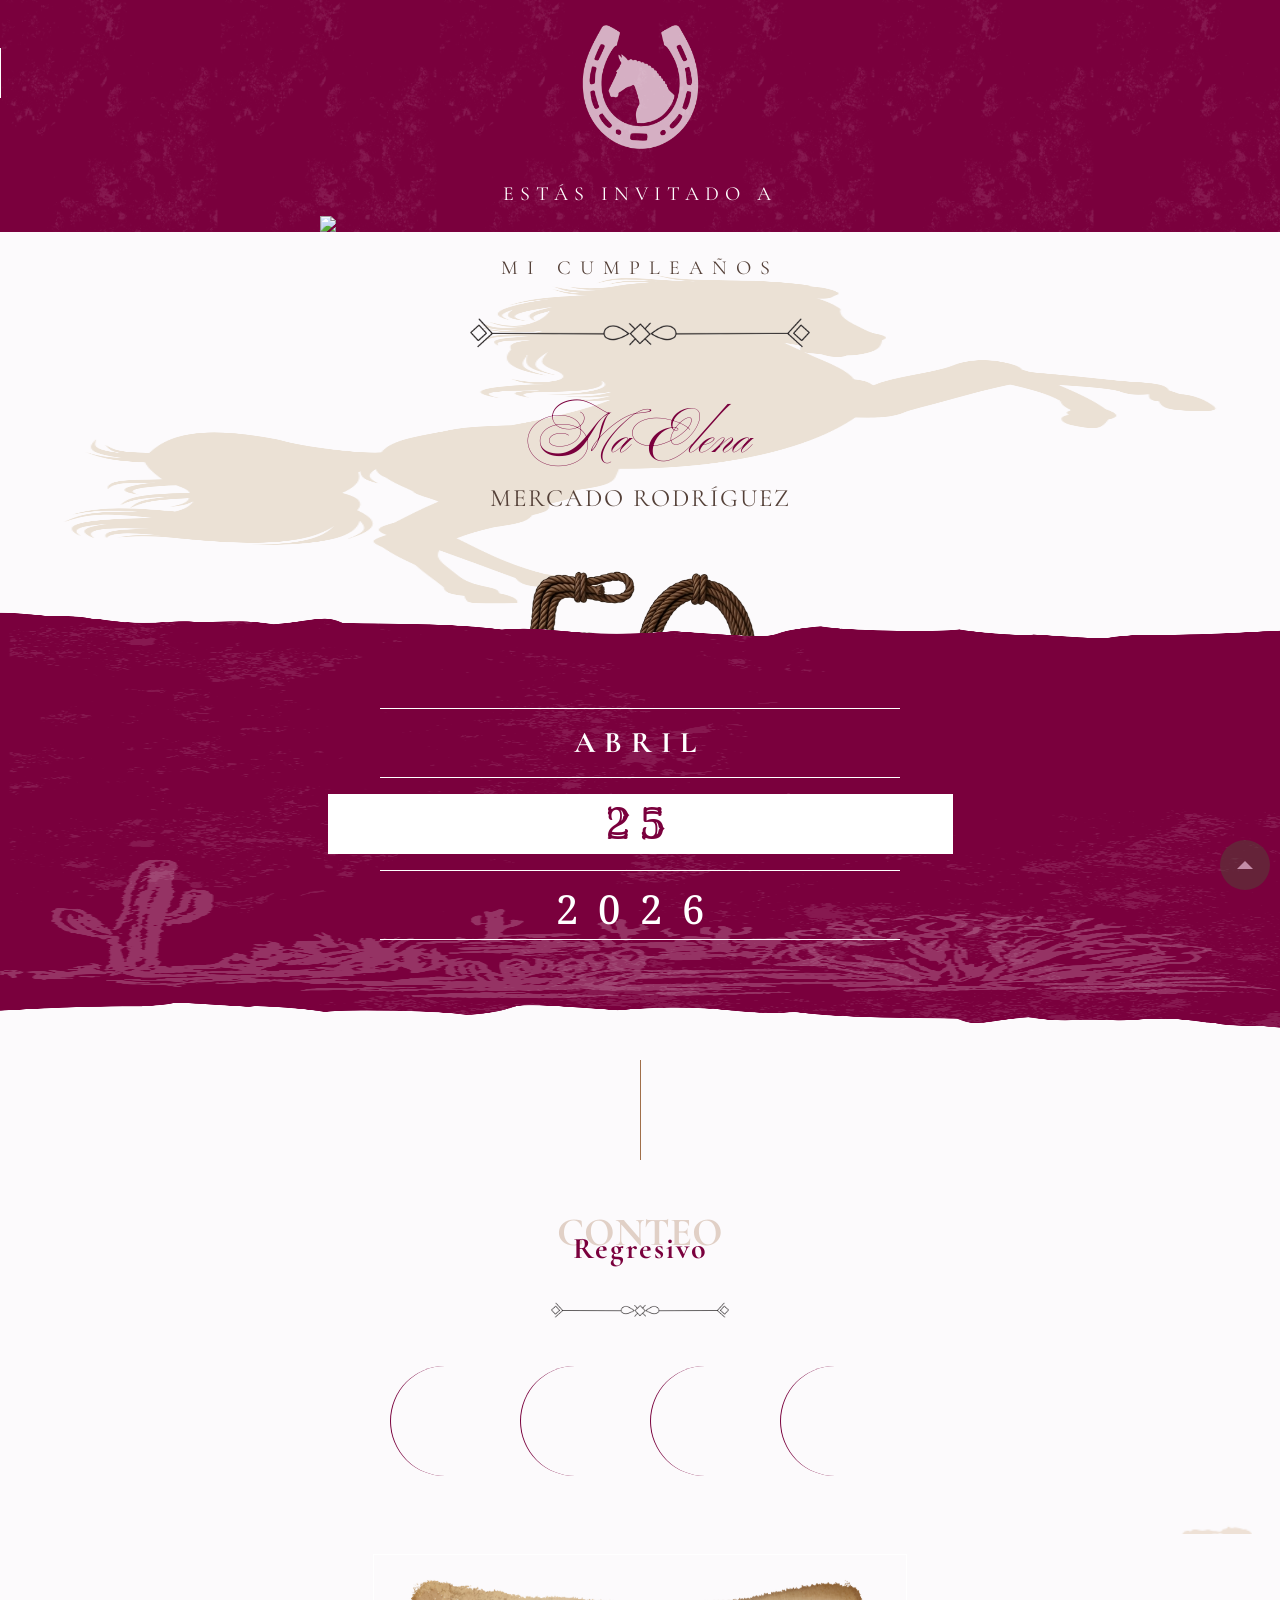
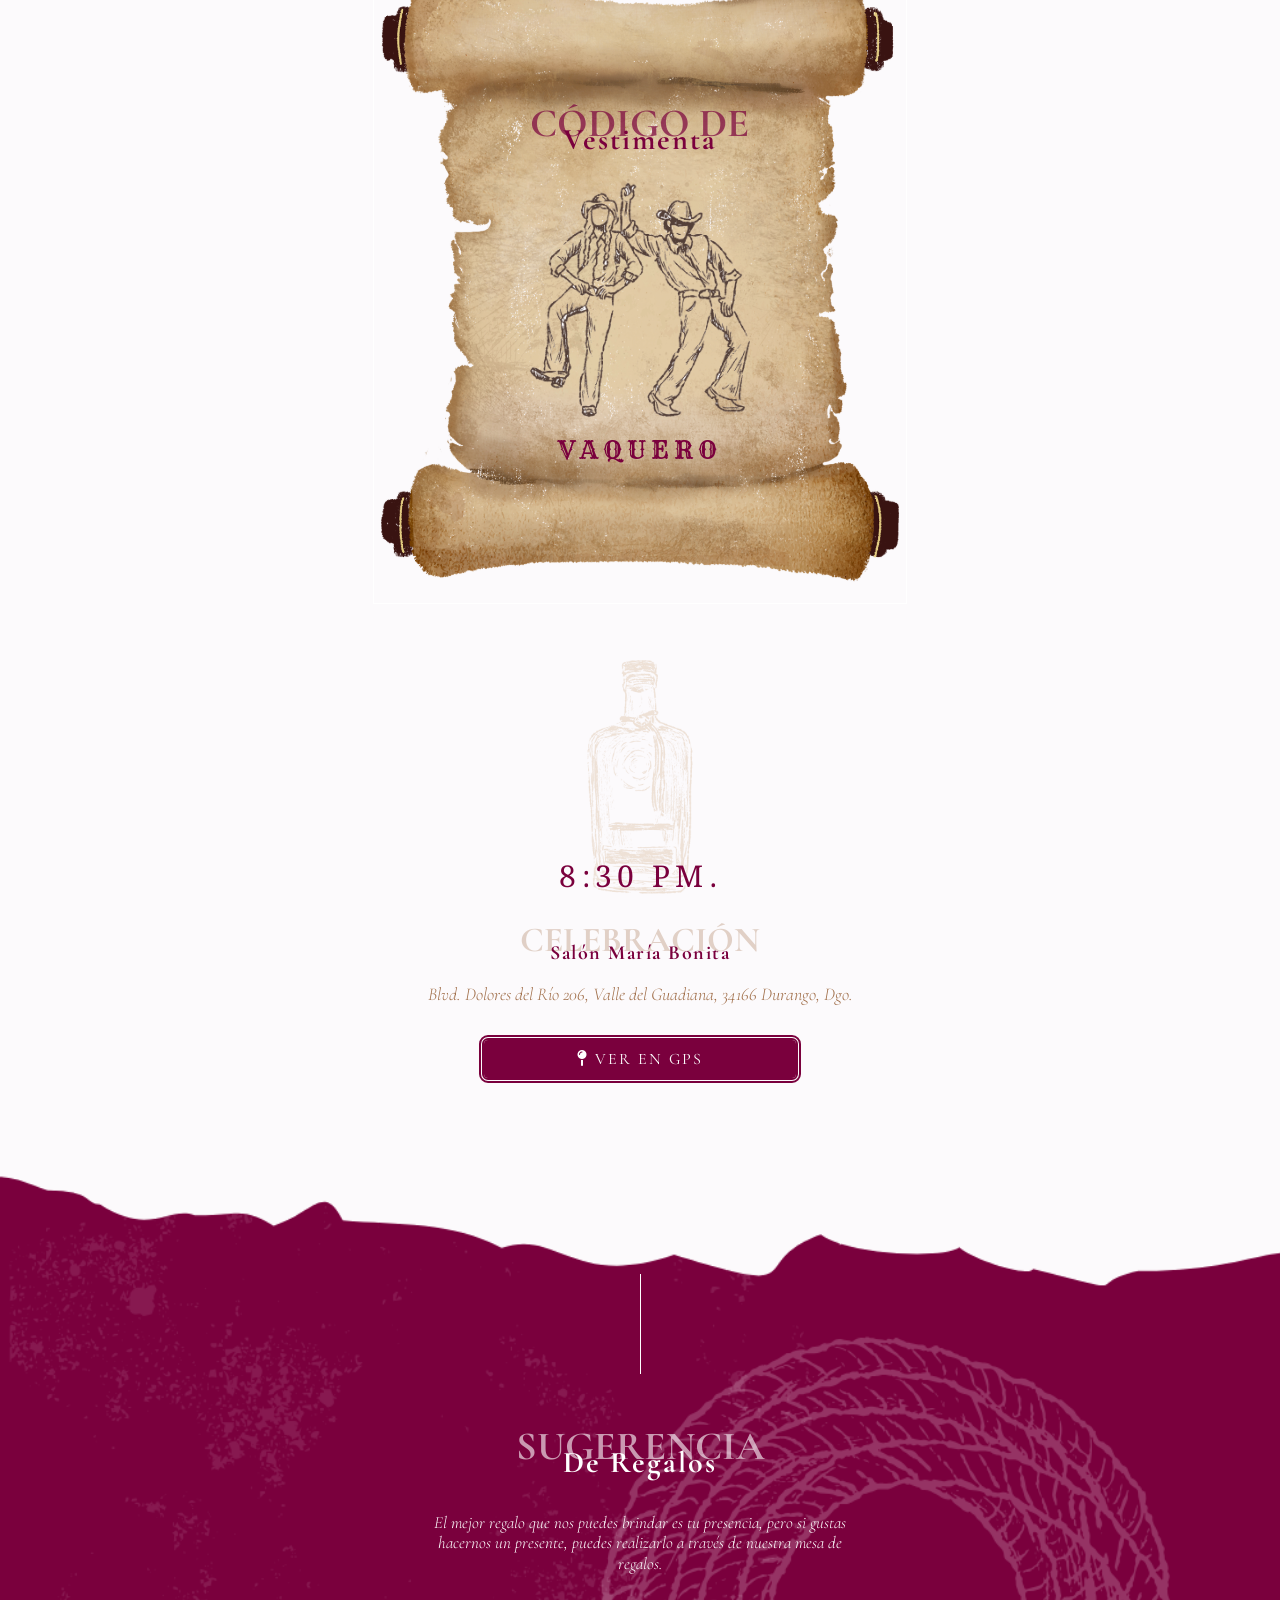
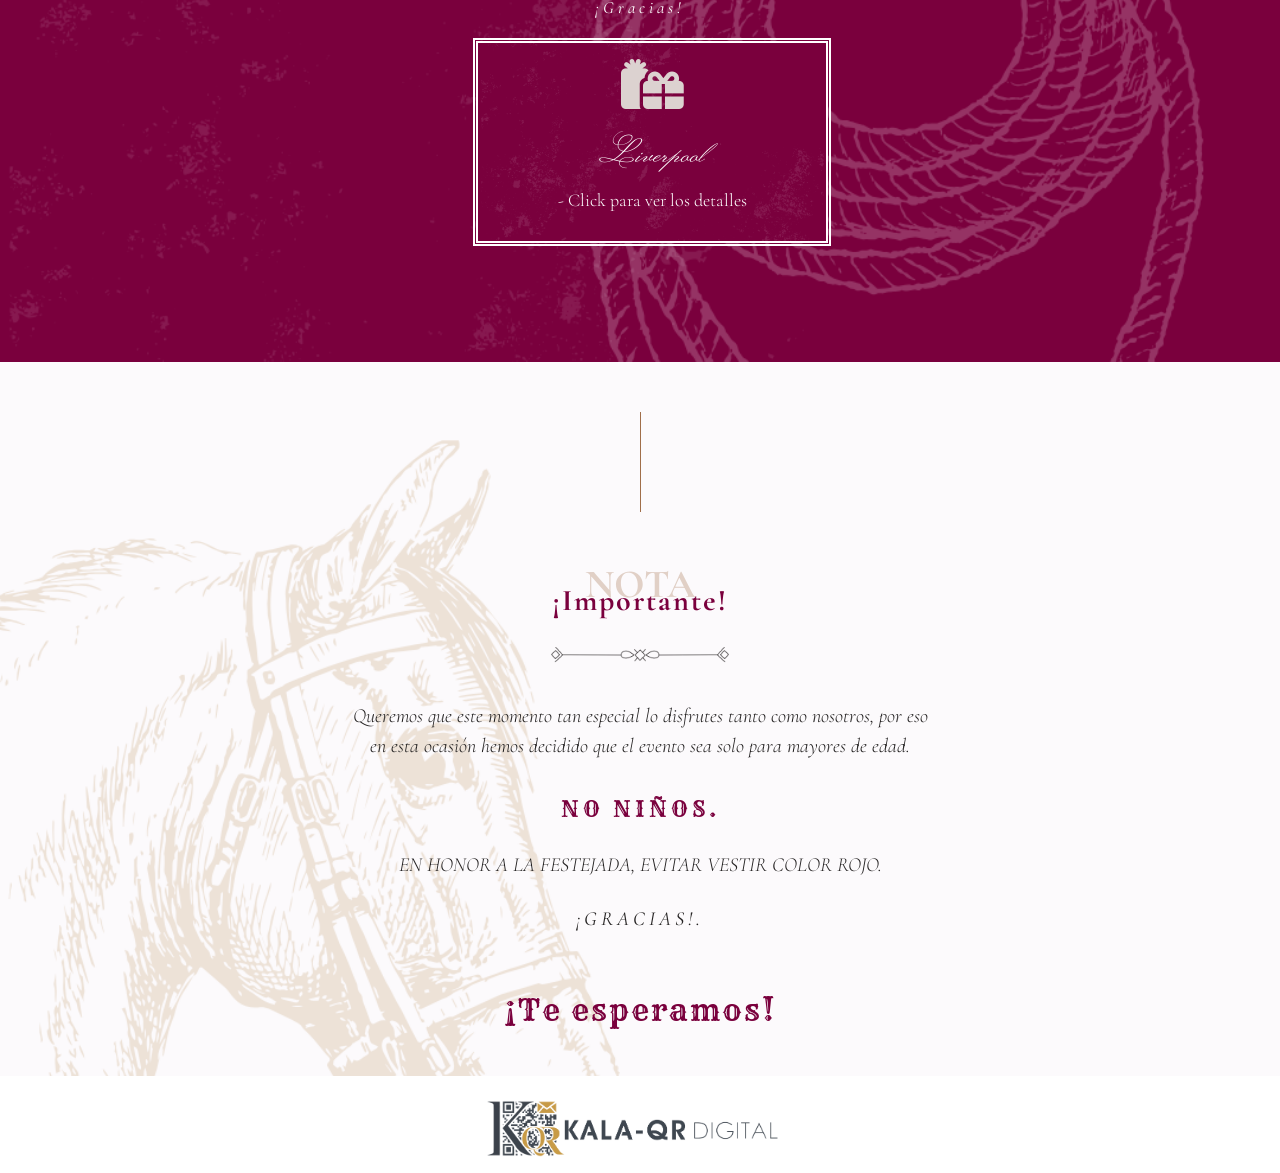
==== commit 46633078: "Add files via upload" ====
--- a/inicio.html
+++ b/inicio.html
@@ -254,7 +254,7 @@
  <br><br> <br><br>
         <div class="row justify-content-center" style="margin: 0 auto;"> 
         
-            <h5 class='dondeyCuando2  col-lg-12 mt-5 text-center' style="opacity:.7; color: #544038;" >CÓDIGO DE</h5> 
+            <h5 class='dondeyCuando2  col-lg-12 mt-5 text-center' style="opacity:.7; color: #7a003d;" >CÓDIGO DE</h5> 
             <h5 class='dondeyCuando  col-lg-12 text-center mt-0 'style="color: #7a003d;"  >Vestimenta</h5>
 
              <img class="codigo col-8 col-md-6 mt-2" style="" src="img/vestimenta2.png" > 
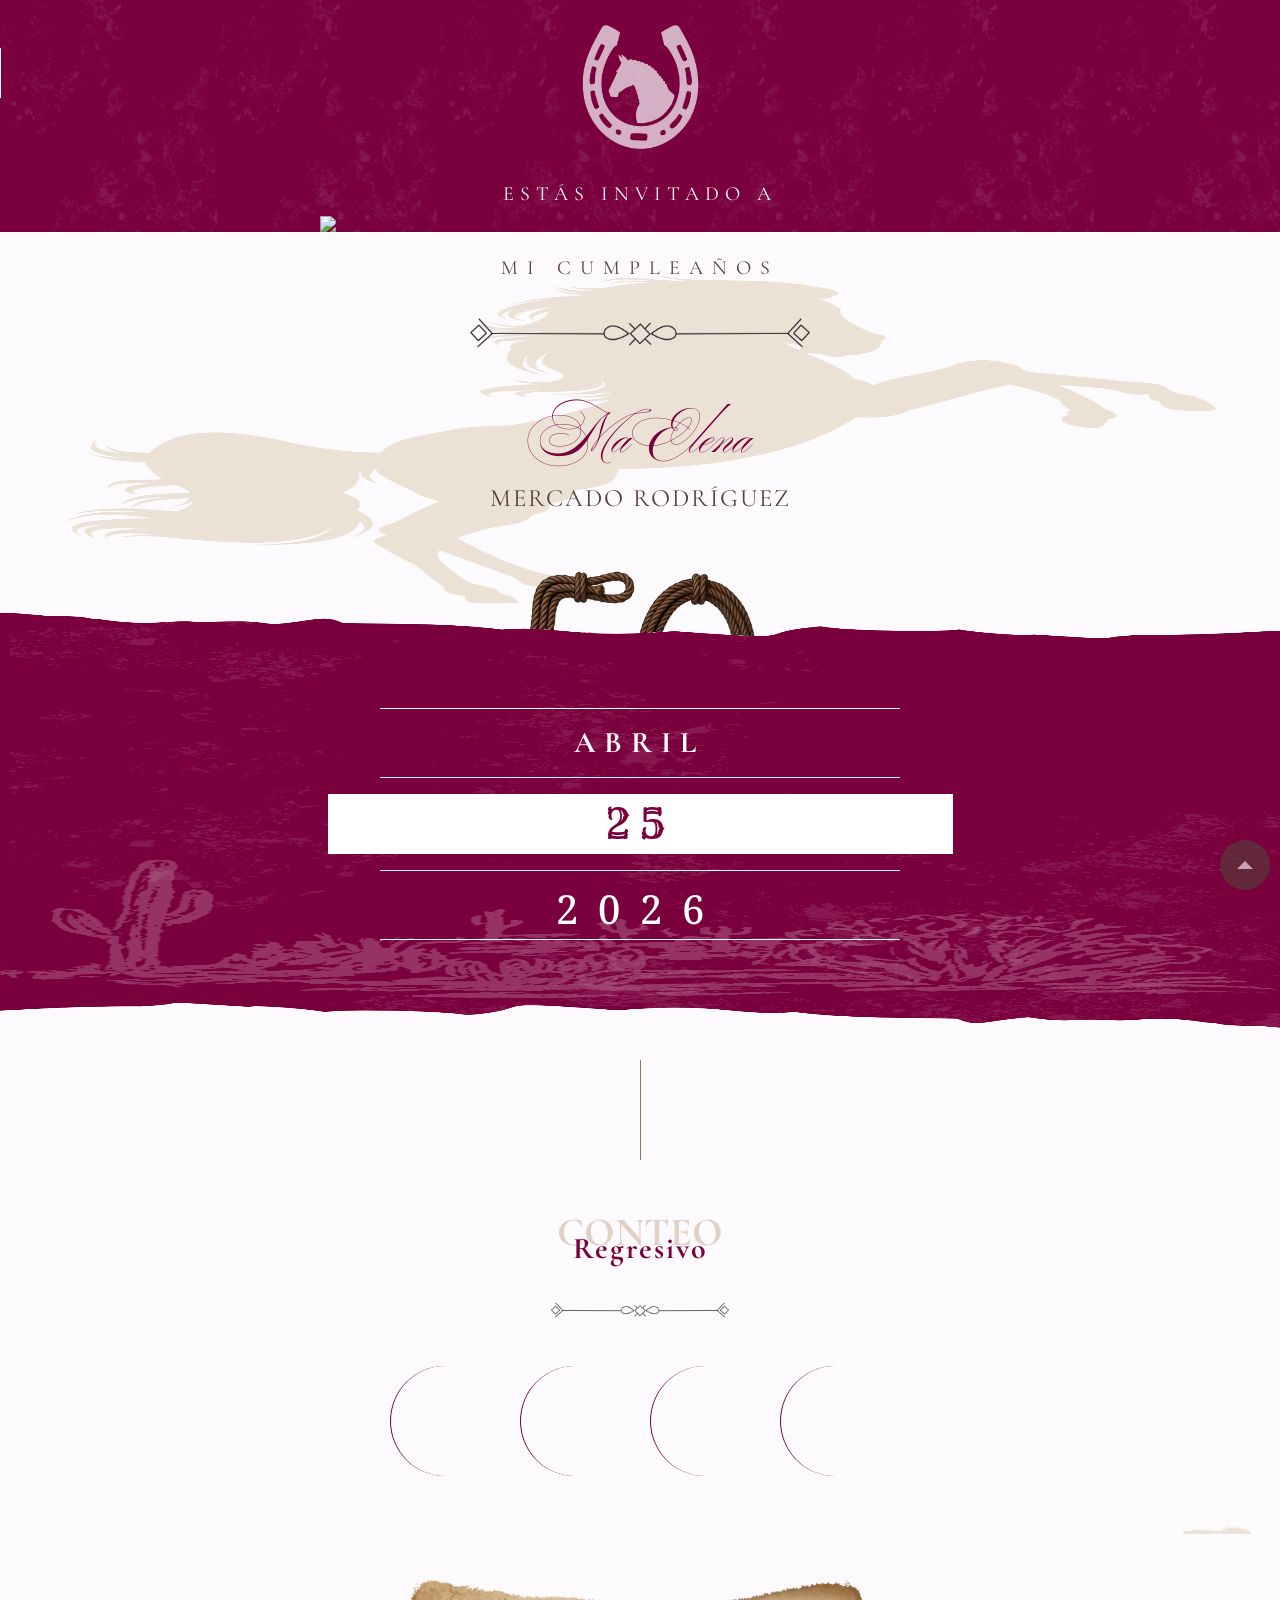
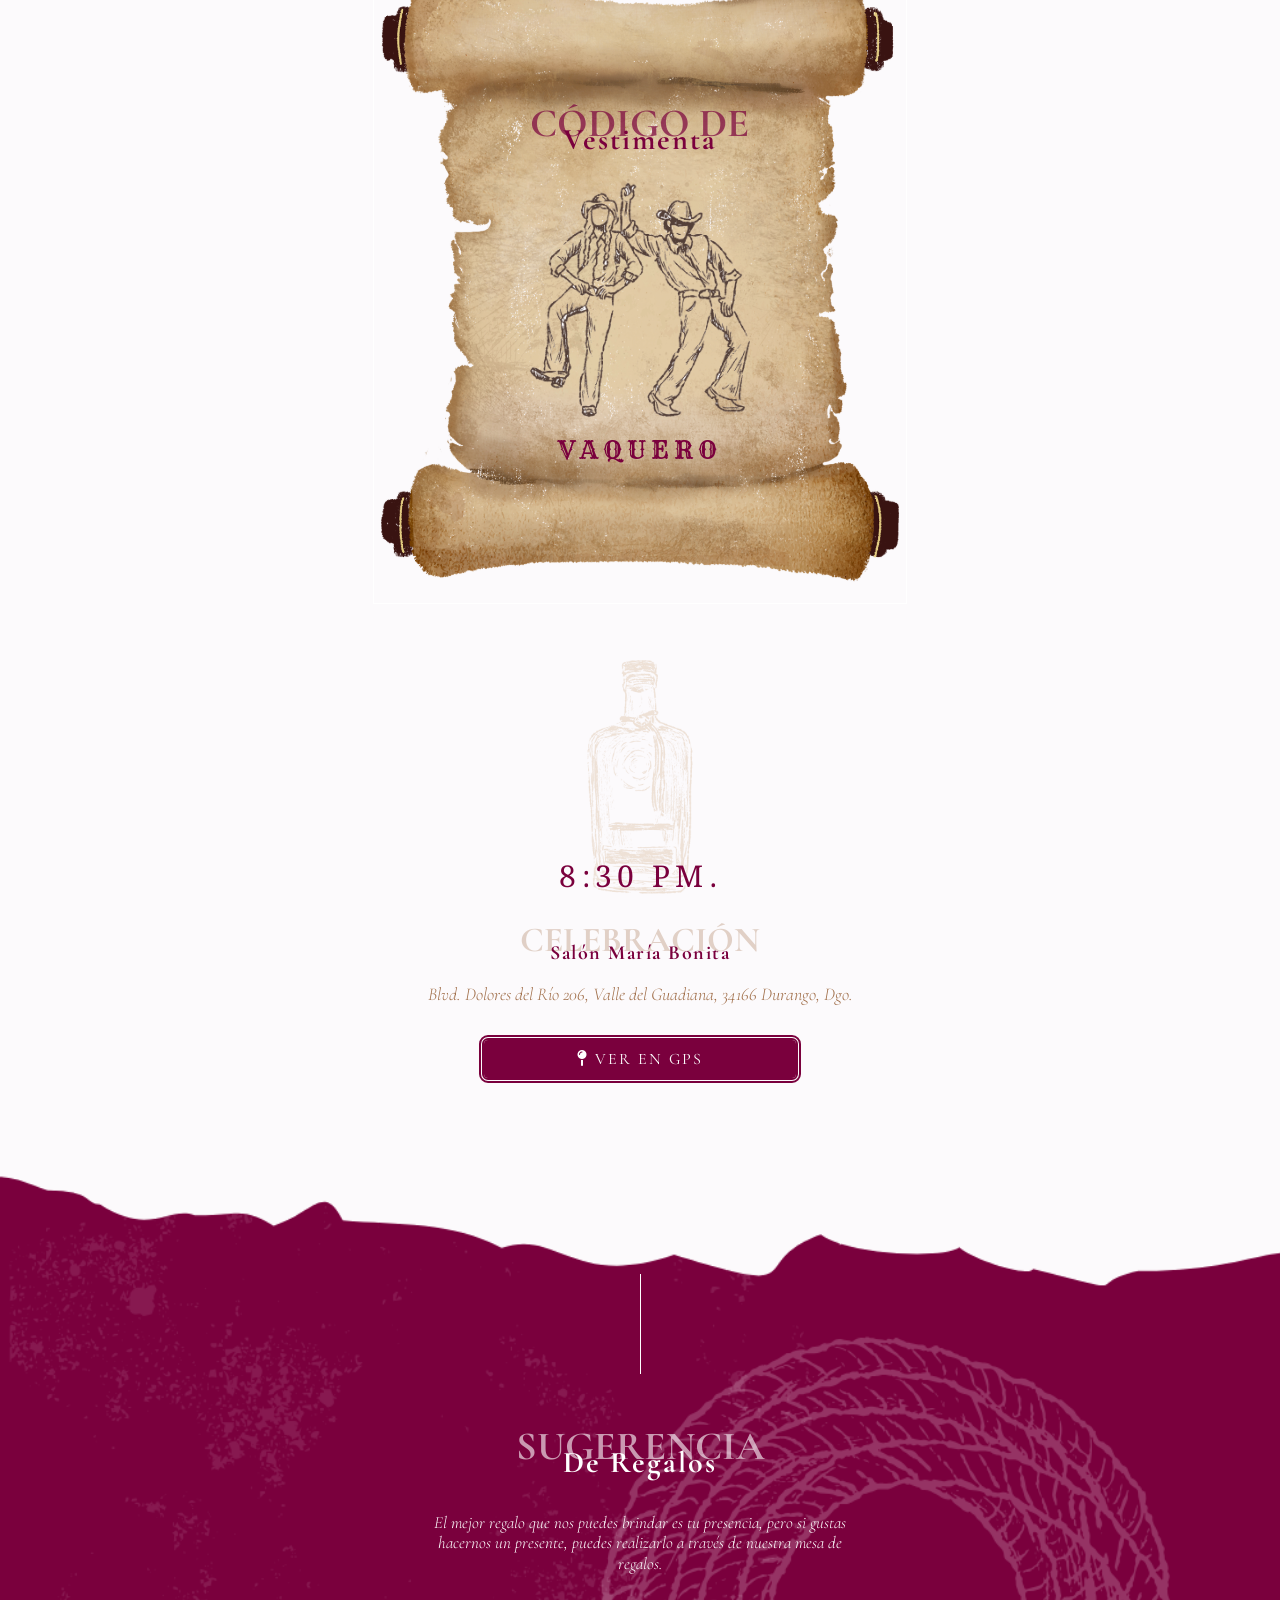
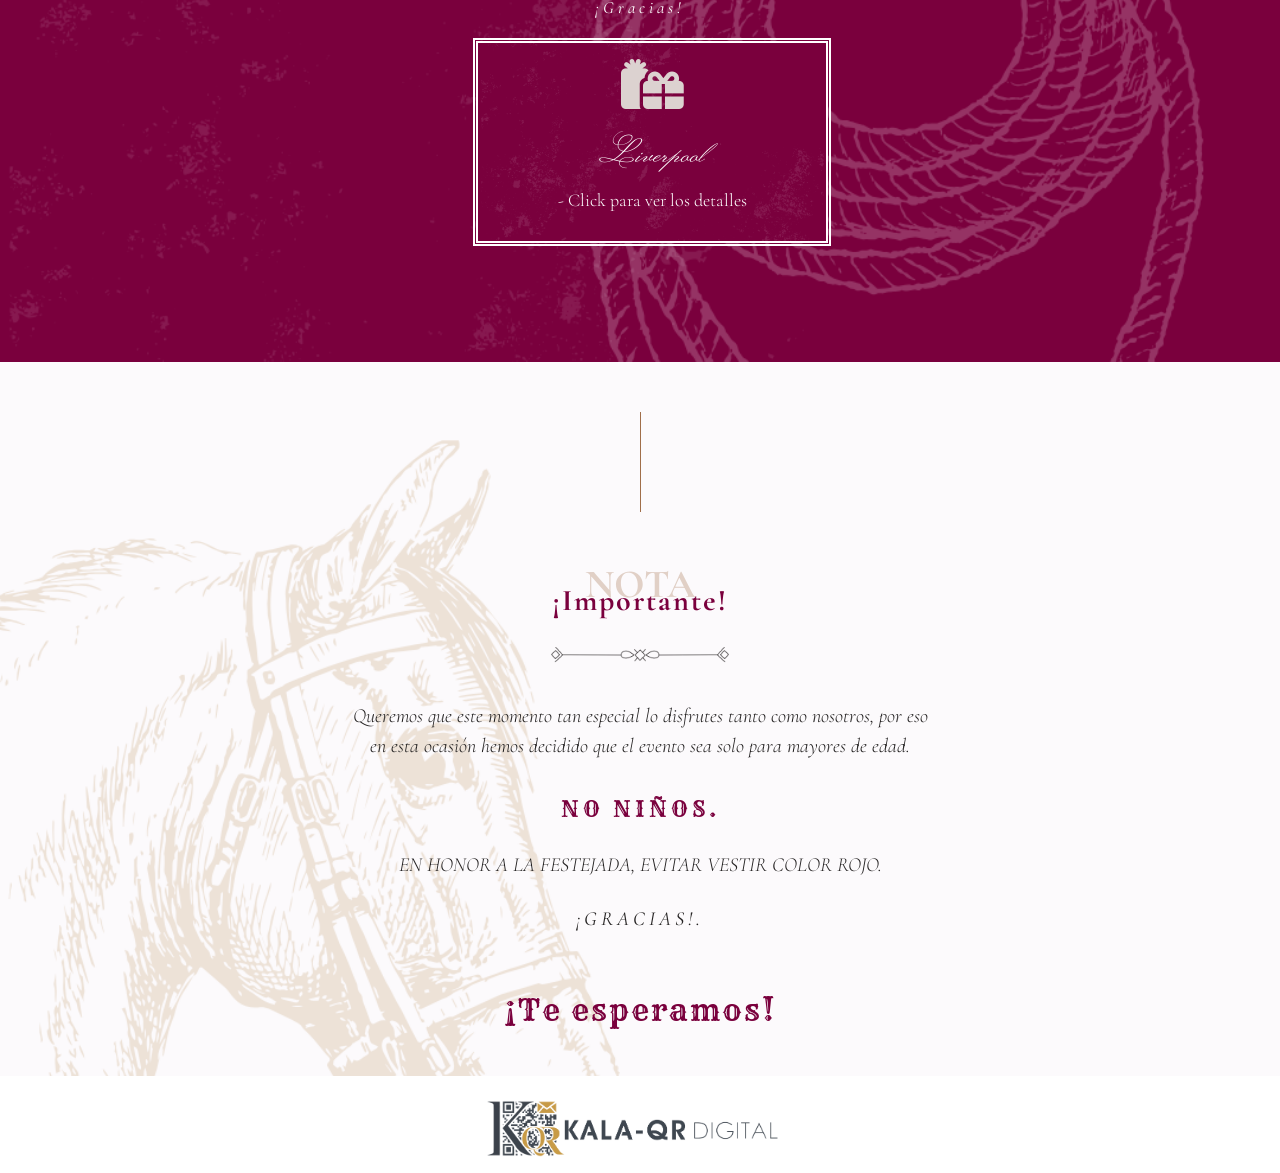
==== commit 5dad8f05: "Add files via upload" ====
--- a/inicio.html
+++ b/inicio.html
@@ -180,7 +180,7 @@
                          <h5 class='nombres col-12 col-lg-5 text-center' style="margin-top: 10px; letter-spacing: 0px; color: #7a003d;">Ma Elena</h5>
                          <h4 class='nuestraBoda col-12 col-lg-12 mt-2 mb-0 text-center' id="barraFria" style="color:#544038; font-size: 25px; letter-spacing: 2px; "><b>MERCADO RODRÍGUEZ </b></h4>
                              <div class="row justify-content-center" style="margin: 0 auto" >
-                            <img class="text-center col-3 col-md-4 mt-4 ornamenta" src="img/50.png" > 
+                            <img class="text-center col-4 col-md-4 mt-4 ornamenta" src="img/50.png" > 
                         </div>
                              <h4 class='nuestraBoda col-6 col-lg-12 mb-5 text-center' id="barraFria" style="color:#544038; font-size: 25px; letter-spacing: 2px;  margin-top: -10px;"><b>AÑOS</b></h4>
                      </div>
